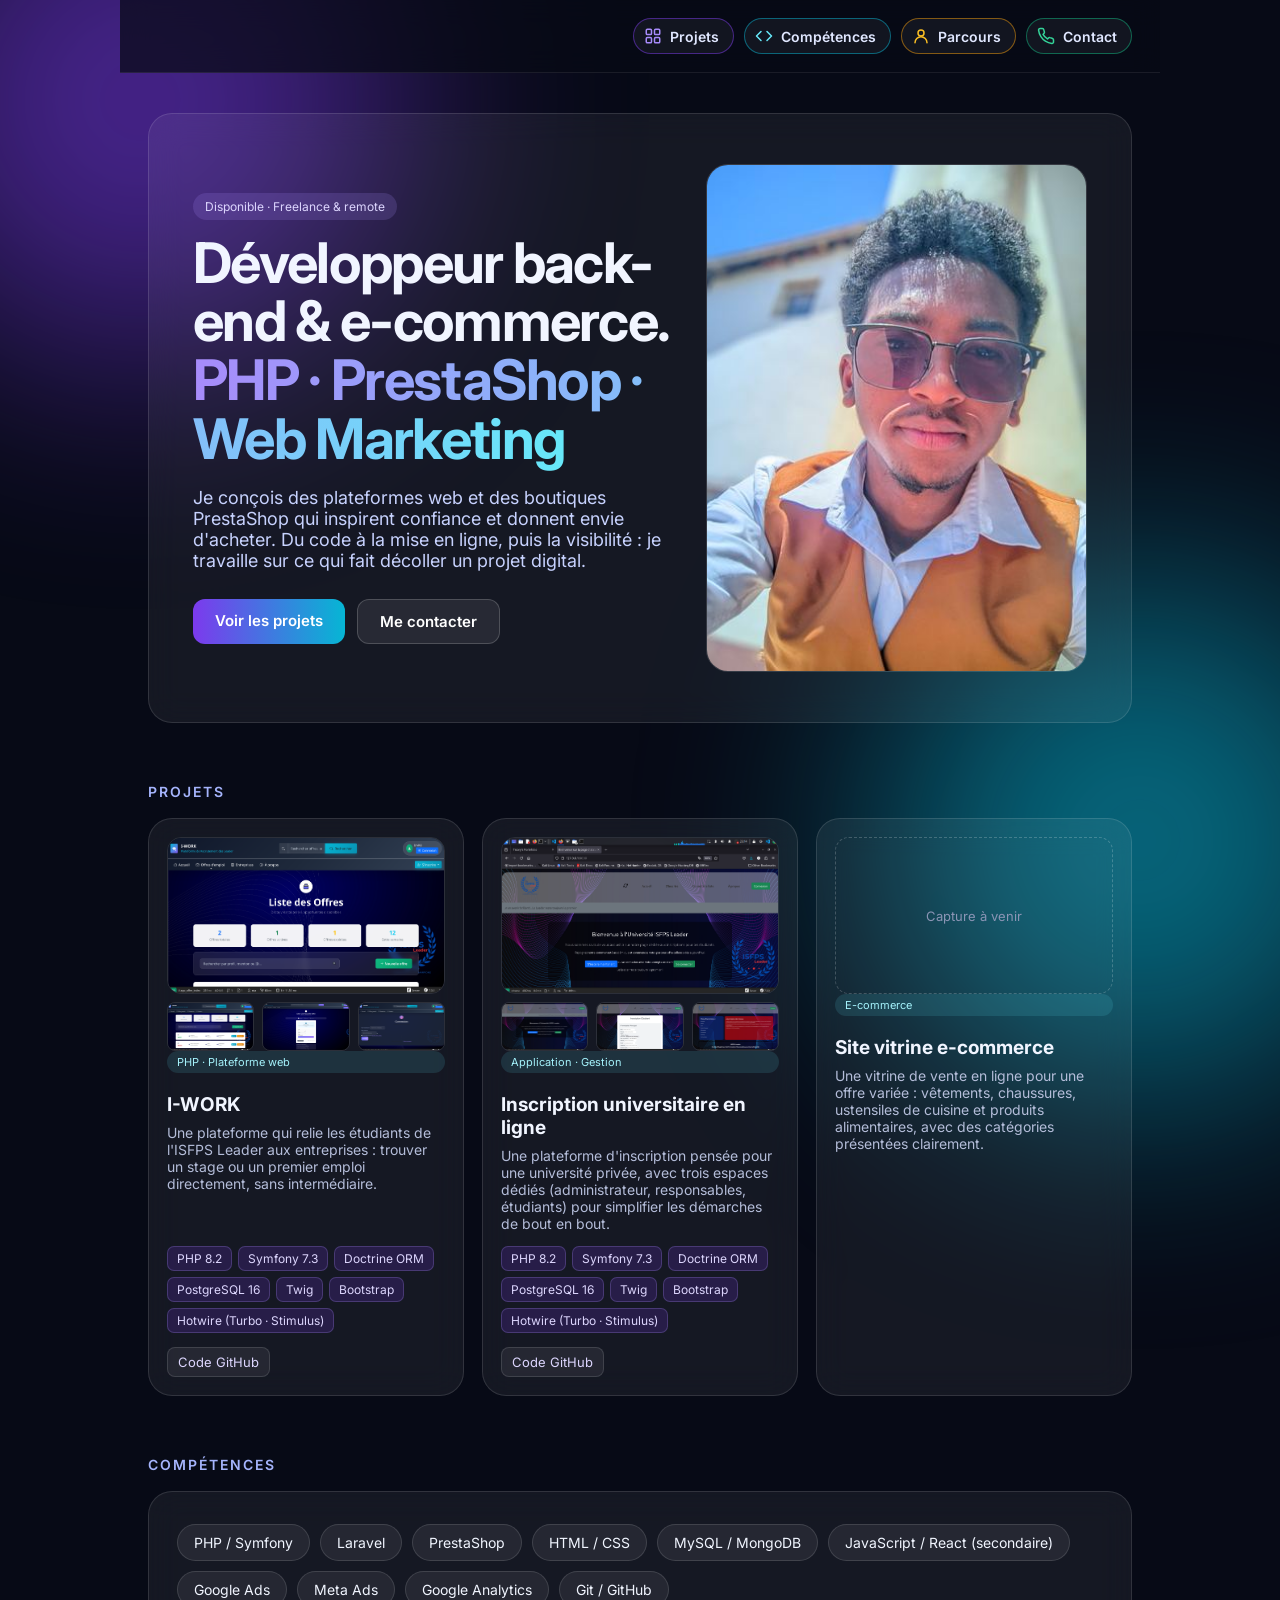
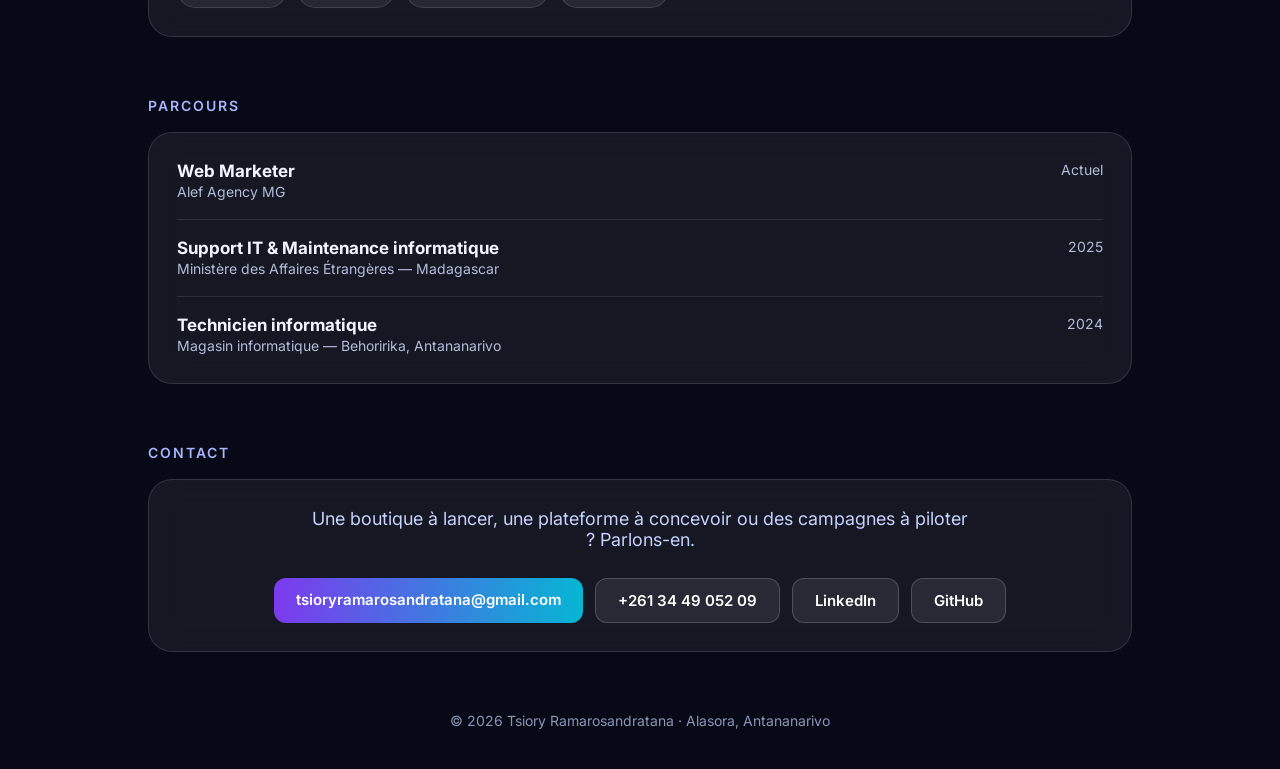
==== index.html @ 0f3e086c "Garder la navigation sur une seule ligne sur mobile Co-Authored-By: Claude Haiku 5.5 <noreply@anthro" ====
<!doctype html>
<html lang="fr">
<head>
<meta charset="utf-8">
<meta name="viewport" content="width=device-width,initial-scale=1">
<title>Tsiory Pernel Ramarosandratana — Portfolio</title>
<link rel="icon" href="data:image/svg+xml,%3Csvg xmlns='http://www.w3.org/2000/svg' viewBox='0 0 32 32'%3E%3Crect width='32' height='32' rx='7' fill='%237C3AED'/%3E%3Ctext x='16' y='22' font-family='Arial,sans-serif' font-size='18' font-weight='700' fill='white' text-anchor='middle'%3ET%3C/text%3E%3C/svg%3E">
<link href="https://fonts.googleapis.com/css2?family=Inter:wght@400;500;600;700&display=swap" rel="stylesheet">
<style>
*{box-sizing:border-box}
body{margin:0;min-height:100vh;color:#F1F5FF;font-family:Inter,Arial,sans-serif;background:#070A16;position:relative;overflow-x:hidden}
body:before,body:after{content:"";position:fixed;width:520px;height:520px;border-radius:50%;filter:blur(120px);opacity:.55;z-index:0}
body:before{background:#7C3AED;top:-160px;left:-120px}
body:after{background:#06B6D4;bottom:-200px;right:-120px}
a{color:inherit}
.wrap{position:relative;z-index:1;max-width:1040px;margin:0 auto;padding:40px 28px}
.bar{position:sticky;top:0;z-index:50;display:flex;justify-content:flex-end;align-items:center;margin:-40px -28px 40px;padding:18px 28px;background:rgba(7,10,22,.72);backdrop-filter:blur(14px);-webkit-backdrop-filter:blur(14px);border-bottom:1px solid rgba(255,255,255,.08);flex-wrap:wrap;gap:12px}
.bar nav{display:flex;gap:10px;flex-wrap:wrap}
.bar nav a{display:inline-flex;align-items:center;gap:8px;text-decoration:none;font-size:14px;font-weight:600;color:#E0E7FF;padding:8px 14px 8px 10px;border-radius:999px;border:1px solid rgba(255,255,255,.12);background:rgba(255,255,255,.05);transition:transform .15s,background .15s,border-color .15s}
.bar nav a svg{width:18px;height:18px;flex-shrink:0}
.bar nav a:hover{transform:translateY(-2px);color:#fff}
.bar nav a.c-proj{border-color:rgba(124,58,237,.5)}.bar nav a.c-proj:hover{background:rgba(124,58,237,.25)}
.bar nav a.c-comp{border-color:rgba(6,182,212,.5)}.bar nav a.c-comp:hover{background:rgba(6,182,212,.22)}
.bar nav a.c-par{border-color:rgba(245,158,11,.5)}.bar nav a.c-par:hover{background:rgba(245,158,11,.2)}
.bar nav a.c-con{border-color:rgba(16,185,129,.5)}.bar nav a.c-con:hover{background:rgba(16,185,129,.22)}
.bar nav a.c-proj svg{color:#A78BFA}.bar nav a.c-comp svg{color:#67E8F9}.bar nav a.c-par svg{color:#FBBF24}.bar nav a.c-con svg{color:#34D399}
.glass{background:rgba(255,255,255,.06);border:1px solid rgba(255,255,255,.12);backdrop-filter:blur(16px);-webkit-backdrop-filter:blur(16px);border-radius:24px;padding:28px}
.hero{padding:50px 44px;display:grid;grid-template-columns:1.25fr 1fr;gap:36px;align-items:center}
.hero-photo{width:100%;aspect-ratio:3/4;object-fit:cover;object-position:50% 30%;border-radius:22px;border:1px solid rgba(255,255,255,.14);display:block}
.chip{display:inline-block;font-size:12px;padding:6px 12px;border-radius:999px;background:rgba(167,139,250,.18);color:#DDD6FE}
h1{font-size:56px;line-height:1.05;letter-spacing:-.03em;margin:14px 0 18px;font-weight:700}
h1 span{background:linear-gradient(90deg,#A78BFA,#67E8F9);-webkit-background-clip:text;background-clip:text;color:transparent}
.lead{color:#C7D2FE;font-size:18px;max-width:660px}
.btns{margin-top:28px;display:flex;gap:12px;flex-wrap:wrap}
.b{padding:12px 22px;border-radius:12px;font-weight:600;font-size:15px;text-decoration:none;color:#fff}
.b1{background:linear-gradient(90deg,#7C3AED,#06B6D4)}
.b2{background:rgba(255,255,255,.08);border:1px solid rgba(255,255,255,.18)}
h2{font-size:14px;letter-spacing:.14em;text-transform:uppercase;color:#A5B4FC;margin:60px 0 18px;font-weight:600}
.sec{display:grid;grid-template-columns:repeat(3,1fr);gap:18px}
.proj{padding:18px;display:flex;flex-direction:column}
.proj .shot{width:100%;aspect-ratio:16/9;object-fit:cover;object-position:top;border-radius:14px;border:1px solid rgba(255,255,255,.1);display:block}
.proj .none{width:100%;aspect-ratio:16/9;border-radius:14px;border:1px dashed rgba(255,255,255,.2);display:flex;align-items:center;justify-content:center;color:#8B95B5;font-size:13px}
.thumbs{display:grid;grid-template-columns:repeat(3,1fr);gap:8px;margin-top:8px}
.thumbs img{width:100%;aspect-ratio:16/9;object-fit:cover;object-position:top;border-radius:8px;border:1px solid rgba(255,255,255,.1);display:block}
.proj h3{margin:14px 0 8px;font-size:19px}
.proj p{margin:0 0 14px;color:#B4BDD9;font-size:14px;flex:1}
.stack-tags{display:flex;flex-wrap:wrap;gap:6px;margin:0 0 14px}.stack-tags span{font-size:12px;padding:4px 9px;border-radius:7px;background:rgba(124,58,237,.18);color:#DDD6FE;border:1px solid rgba(167,139,250,.25)}
.links{display:flex;gap:10px;flex-wrap:wrap;font-size:13px}
.links a{color:#DDD6FE;text-decoration:none;padding:6px 10px;border-radius:8px;background:rgba(255,255,255,.07);border:1px solid rgba(255,255,255,.12)}
.chip-s{display:inline-block;font-size:11px;padding:4px 10px;border-radius:999px;background:rgba(103,232,249,.12);color:#A5F3FC;margin-bottom:6px}
.skills{display:flex;flex-wrap:wrap;gap:10px;margin-top:4px}
.skills span{padding:9px 16px;border-radius:999px;background:rgba(255,255,255,.07);border:1px solid rgba(255,255,255,.12);font-size:14px}
.exp{display:flex;justify-content:space-between;gap:16px;padding:18px 0;border-bottom:1px solid rgba(255,255,255,.1)}
.exp:last-child{border-bottom:0}
.exp b{font-size:17px}
.exp small{color:#B4BDD9;font-size:14px}
.exp .when{color:#B4BDD9;font-size:14px;white-space:nowrap}
img.zoomable{cursor:zoom-in;transition:transform .2s,border-color .2s}
img.zoomable:hover{border-color:rgba(167,139,250,.6)!important}
#lb{position:fixed;inset:0;background:rgba(3,5,12,.92);-webkit-backdrop-filter:blur(6px);backdrop-filter:blur(6px);display:none;align-items:center;justify-content:center;z-index:100;padding:30px}
#lb.open{display:flex}
#lb img{max-width:92vw;max-height:86vh;border-radius:14px;box-shadow:0 20px 80px rgba(0,0,0,.6);object-fit:contain}
#lb button{position:absolute;background:rgba(255,255,255,.1);border:1px solid rgba(255,255,255,.2);color:#fff;width:46px;height:46px;border-radius:50%;font-size:22px;line-height:1;cursor:pointer}
#lb button:hover{background:rgba(255,255,255,.2)}
#lb .x{top:20px;right:20px}
#lb .p{left:20px;top:50%;transform:translateY(-50%)}
#lb .n{right:20px;top:50%;transform:translateY(-50%)}
#lb .cap{position:absolute;bottom:22px;left:0;right:0;text-align:center;color:#C7D2FE;font-size:14px}
footer{margin-top:60px;text-align:center;color:#8B95B5;font-size:14px}
footer a{color:#C7D2FE}
@media(max-width:600px){
  .bar{flex-wrap:nowrap;padding:12px 14px;margin:-40px -28px 24px}
  .bar nav{flex-wrap:nowrap;gap:5px;width:100%;justify-content:space-between}
  .bar nav a{font-size:11px;padding:6px 7px;gap:3px;min-width:0;white-space:nowrap}
  .bar nav a svg{width:13px;height:13px}
}
@media(max-width:860px){.sec{grid-template-columns:1fr}h1{font-size:40px}.hero{padding:30px;grid-template-columns:1fr}.hero-photo{max-width:340px;margin:0 auto;order:-1}}
</style>
</head>
<body>
<div class="wrap">

<div class="bar">
  <nav><a class="c-proj" href="#projets"><svg viewBox="0 0 24 24" fill="none" stroke="currentColor" stroke-width="2" stroke-linecap="round" stroke-linejoin="round" aria-hidden="true"><rect x="3" y="3" width="7" height="7" rx="1.5"/><rect x="14" y="3" width="7" height="7" rx="1.5"/><rect x="3" y="14" width="7" height="7" rx="1.5"/><rect x="14" y="14" width="7" height="7" rx="1.5"/></svg>Projets</a><a class="c-comp" href="#competences"><svg viewBox="0 0 24 24" fill="none" stroke="currentColor" stroke-width="2" stroke-linecap="round" stroke-linejoin="round" aria-hidden="true"><polyline points="16 18 22 12 16 6"/><polyline points="8 6 2 12 8 18"/></svg>Compétences</a><a class="c-par" href="#parcours"><svg viewBox="0 0 24 24" fill="none" stroke="currentColor" stroke-width="2" stroke-linecap="round" stroke-linejoin="round" aria-hidden="true"><circle cx="12" cy="8" r="4"/><path d="M4 21c0-4.4 3.6-8 8-8s8 3.6 8 8"/></svg>Parcours</a><a class="c-con" href="#contact"><svg viewBox="0 0 24 24" fill="none" stroke="currentColor" stroke-width="2" stroke-linecap="round" stroke-linejoin="round" aria-hidden="true"><path d="M22 16.9v3a2 2 0 0 1-2.2 2 19.8 19.8 0 0 1-8.6-3.1 19.5 19.5 0 0 1-6-6A19.8 19.8 0 0 1 2.1 4.2 2 2 0 0 1 4.1 2h3a2 2 0 0 1 2 1.7c.1.9.4 1.8.7 2.7a2 2 0 0 1-.5 2.1L8 9.9a16 16 0 0 0 6 6l1.3-1.3a2 2 0 0 1 2.1-.4c.9.3 1.8.6 2.7.7a2 2 0 0 1 1.7 2z"/></svg>Contact</a></nav>
</div>

<section class="glass hero" id="accueil">
  <div>
  <span class="chip">Disponible · Freelance &amp; remote</span>
  <h1>Développeur back-end &amp; e-commerce.<br><span>PHP · PrestaShop · Web Marketing</span></h1>
  <p class="lead">Je conçois des plateformes web et des boutiques PrestaShop qui inspirent confiance et donnent envie d'acheter. Du code à la mise en ligne, puis la visibilité : je travaille sur ce qui fait décoller un projet digital.</p>
  <div class="btns">
    <a class="b b1" href="#projets">Voir les projets</a>
    <a class="b b2" href="#contact">Me contacter</a>
  </div>
  </div>
  <img class="hero-photo" src="Public/profil.jpg" alt="Tsiory Ramarosandratana" loading="eager">
</section>

<h2 id="projets">Projets</h2>
<div class="sec">

  <article class="glass proj">
    <img class="shot" src="Public/projet/Screenshot_2025-09-23_22_21_04.png" alt="I-WORK — liste des offres d'emploi" loading="lazy">
    <div class="thumbs">
      <img src="Public/projet/Screenshot_2025-09-23_22_21_33.png" alt="I-WORK — capture 2" loading="lazy">
      <img src="Public/projet/Screenshot_2025-09-23_22_28_19.png" alt="I-WORK — capture 3" loading="lazy">
      <img src="Public/projet/Screenshot_2025-09-23_22_28_46.png" alt="I-WORK — capture 4" loading="lazy">
    </div>
    <span class="chip-s">PHP · Plateforme web</span>
    <h3>I-WORK</h3>
    <p>Une plateforme qui relie les étudiants de l'ISFPS Leader aux entreprises : trouver un stage ou un premier emploi directement, sans intermédiaire.</p>
    <div class="stack-tags"><span>PHP 8.2</span><span>Symfony 7.3</span><span>Doctrine ORM</span><span>PostgreSQL 16</span><span>Twig</span><span>Bootstrap</span><span>Hotwire (Turbo · Stimulus)</span></div>
    <div class="links"><a href="https://github.com/TsioryP/I-work" target="_blank" rel="noopener">Code GitHub</a></div>
  </article>

  <article class="glass proj">
    <img class="shot" src="Public/projet%202/Screenshot_2026-01-21_23_14_08.png" alt="Inscription universitaire — tableau de bord" loading="lazy">
    <div class="thumbs">
      <img src="Public/projet%202/Screenshot_2026-01-21_23_14_25.png" alt="Inscription universitaire — capture 2" loading="lazy">
      <img src="Public/projet%202/Screenshot_2026-01-21_23_14_40.png" alt="Inscription universitaire — capture 3" loading="lazy">
      <img src="Public/projet%202/Screenshot_2026-01-21_23_15_10.png" alt="Inscription universitaire — capture 4" loading="lazy">
    </div>
    <span class="chip-s">Application · Gestion</span>
    <h3>Inscription universitaire en ligne</h3>
    <p>Une plateforme d'inscription pensée pour une université privée, avec trois espaces dédiés (administrateur, responsables, étudiants) pour simplifier les démarches de bout en bout.</p>
    <div class="stack-tags"><span>PHP 8.2</span><span>Symfony 7.3</span><span>Doctrine ORM</span><span>PostgreSQL 16</span><span>Twig</span><span>Bootstrap</span><span>Hotwire (Turbo · Stimulus)</span></div>
    <div class="links"><a href="https://github.com/TsioryP/isfps_signup" target="_blank" rel="noopener">Code GitHub</a></div>
  </article>

  <article class="glass proj">
    <div class="none">Capture à venir</div>
    <span class="chip-s">E-commerce</span>
    <h3>Site vitrine e-commerce</h3>
    <p>Une vitrine de vente en ligne pour une offre variée : vêtements, chaussures, ustensiles de cuisine et produits alimentaires, avec des catégories présentées clairement.</p>
  </article>

</div>

<h2 id="competences">Compétences</h2>
<section class="glass" style="padding:28px">
  <div class="skills">
    <span>PHP / Symfony</span><span>Laravel</span><span>PrestaShop</span><span>HTML / CSS</span>
    <span>MySQL / MongoDB</span><span>JavaScript / React (secondaire)</span>
    <span>Google Ads</span><span>Meta Ads</span><span>Google Analytics</span><span>Git / GitHub</span>
  </div>
</section>

<h2 id="parcours">Parcours</h2>
<section class="glass" style="padding:10px 28px">
  <div class="exp"><div><b>Web Marketer</b><br><small>Alef Agency MG</small></div><span class="when">Actuel</span></div>
  <div class="exp"><div><b>Support IT &amp; Maintenance informatique</b><br><small>Ministère des Affaires Étrangères — Madagascar</small></div><span class="when">2025</span></div>
  <div class="exp"><div><b>Technicien informatique</b><br><small>Magasin informatique — Behoririka, Antananarivo</small></div><span class="when">2024</span></div>
</section>

<h2 id="contact">Contact</h2>
<section class="glass" style="padding:28px;text-align:center">
  <p class="lead" style="margin:0 auto 20px">Une boutique à lancer, une plateforme à concevoir ou des campagnes à piloter ? Parlons-en.</p>
  <div class="btns" style="justify-content:center">
    <a class="b b1" href="mailto:tsioryramarosandratana@gmail.com">tsioryramarosandratana@gmail.com</a>
    <a class="b b2" href="tel:+261344905209">+261 34 49 052 09</a>
    <a class="b b2" href="https://www.linkedin.com/in/tsioryp-ramarosandratana" target="_blank" rel="noopener">LinkedIn</a>
    <a class="b b2" href="https://github.com/TsioryP" target="_blank" rel="noopener">GitHub</a>
  </div>
</section>

<div id="lb" role="dialog" aria-modal="true" aria-label="Aperçu de l'image">
  <button class="x" aria-label="Fermer">×</button>
  <button class="p" aria-label="Image précédente">‹</button>
  <img alt="">
  <button class="n" aria-label="Image suivante">›</button>
  <div class="cap"></div>
</div>

<footer>© <span id="year"></span> Tsiory Ramarosandratana · Alasora, Antananarivo</footer>
<script>
(function(){
  var lb=document.getElementById('lb'), lbImg=lb.querySelector('img'), cap=lb.querySelector('.cap');
  var prev=lb.querySelector('.p'), next=lb.querySelector('.n');
  var group=[], idx=0;
  function show(i){
    idx=(i+group.length)%group.length;
    lbImg.src=group[idx].src;
    lbImg.alt=group[idx].alt||'';
    cap.textContent=group.length>1?(idx+1)+' / '+group.length:'';
    prev.style.display=next.style.display=group.length>1?'':'none';
    lb.classList.add('open');
  }
  function close(){ lb.classList.remove('open'); lbImg.removeAttribute('src'); }
  document.querySelectorAll('.proj img, .hero-photo').forEach(function(img){
    img.classList.add('zoomable');
    img.addEventListener('click',function(){
      var card=img.closest('.proj');
      group=card?Array.prototype.slice.call(card.querySelectorAll('img')):[img];
      show(group.indexOf(img));
    });
  });
  prev.addEventListener('click',function(e){e.stopPropagation();show(idx-1);});
  next.addEventListener('click',function(e){e.stopPropagation();show(idx+1);});
  lb.querySelector('.x').addEventListener('click',close);
  lb.addEventListener('click',function(e){ if(e.target===lb) close(); });
  document.addEventListener('keydown',function(e){
    if(!lb.classList.contains('open')) return;
    if(e.key==='Escape') close();
    if(e.key==='ArrowLeft') show(idx-1);
    if(e.key==='ArrowRight') show(idx+1);
  });
})();
</script>
<script>document.getElementById("year").textContent = new Date().getFullYear();</script>
</div>
</body>
</html>
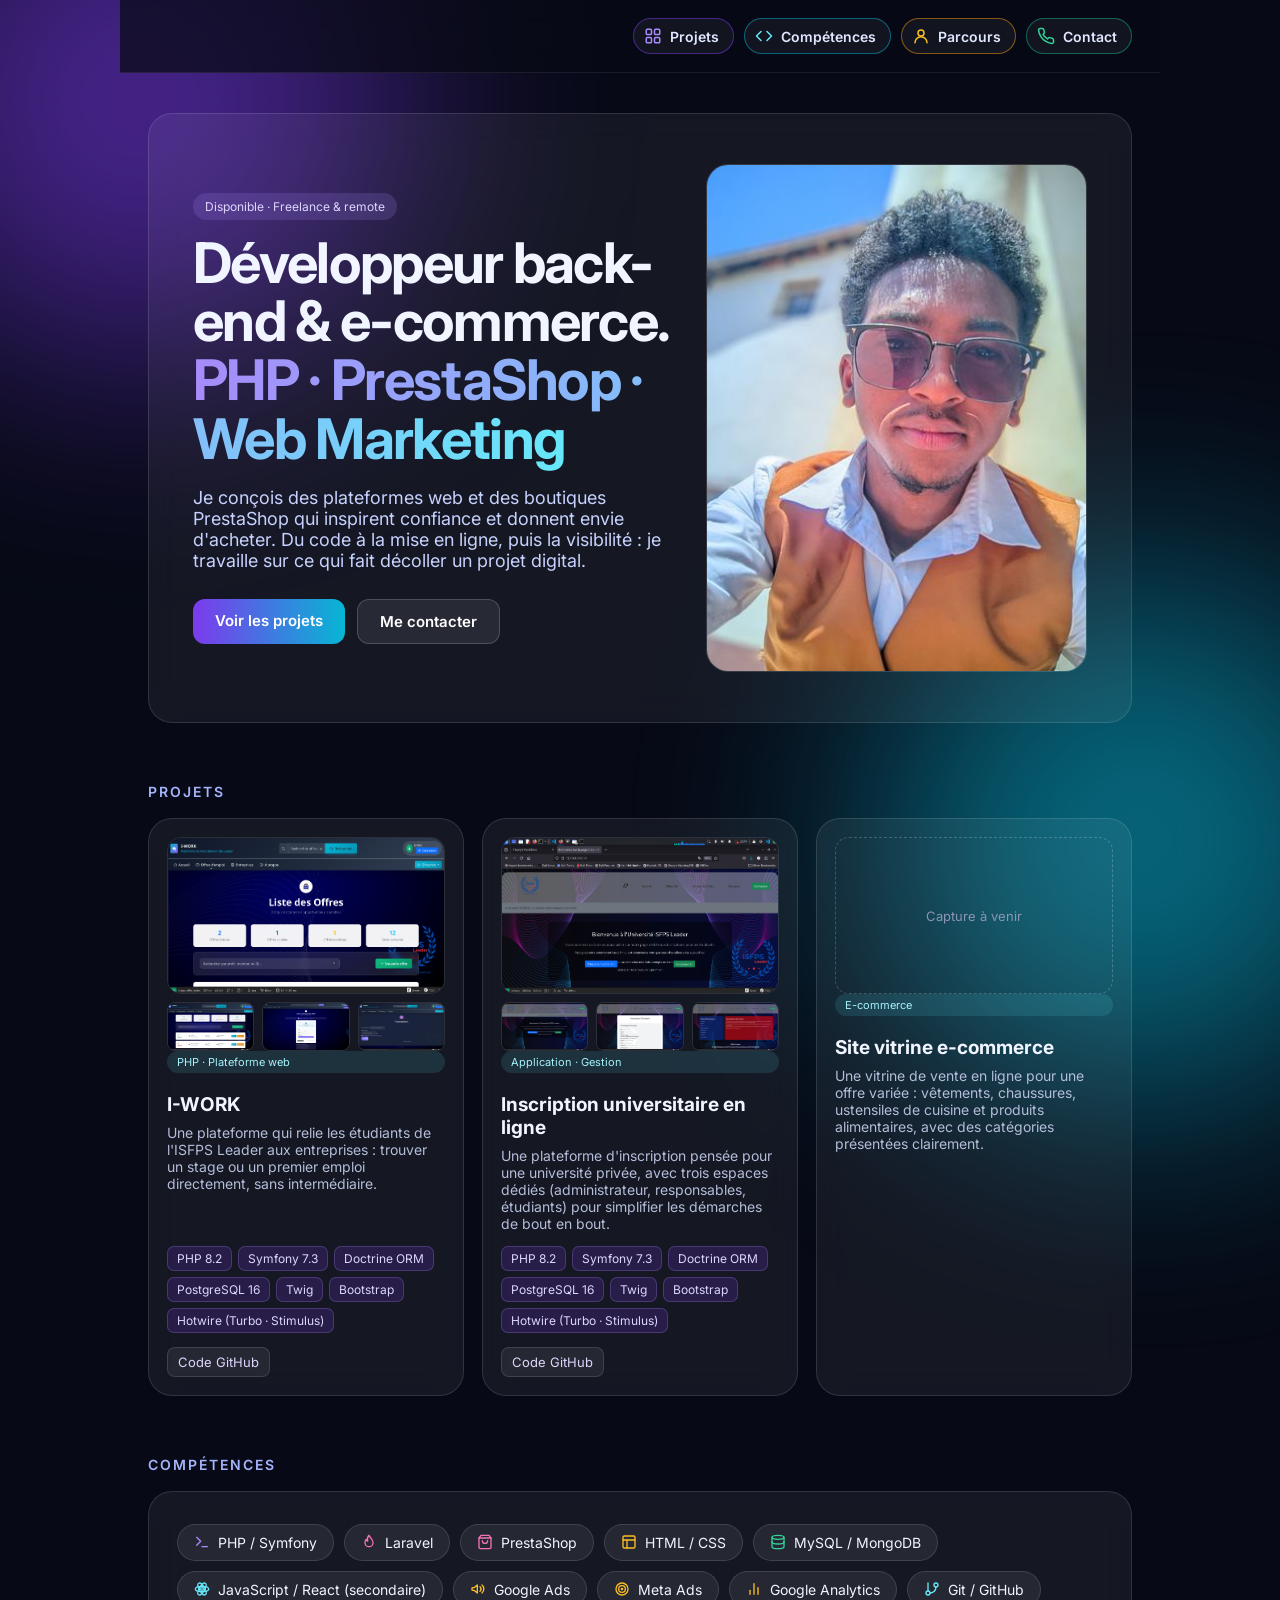
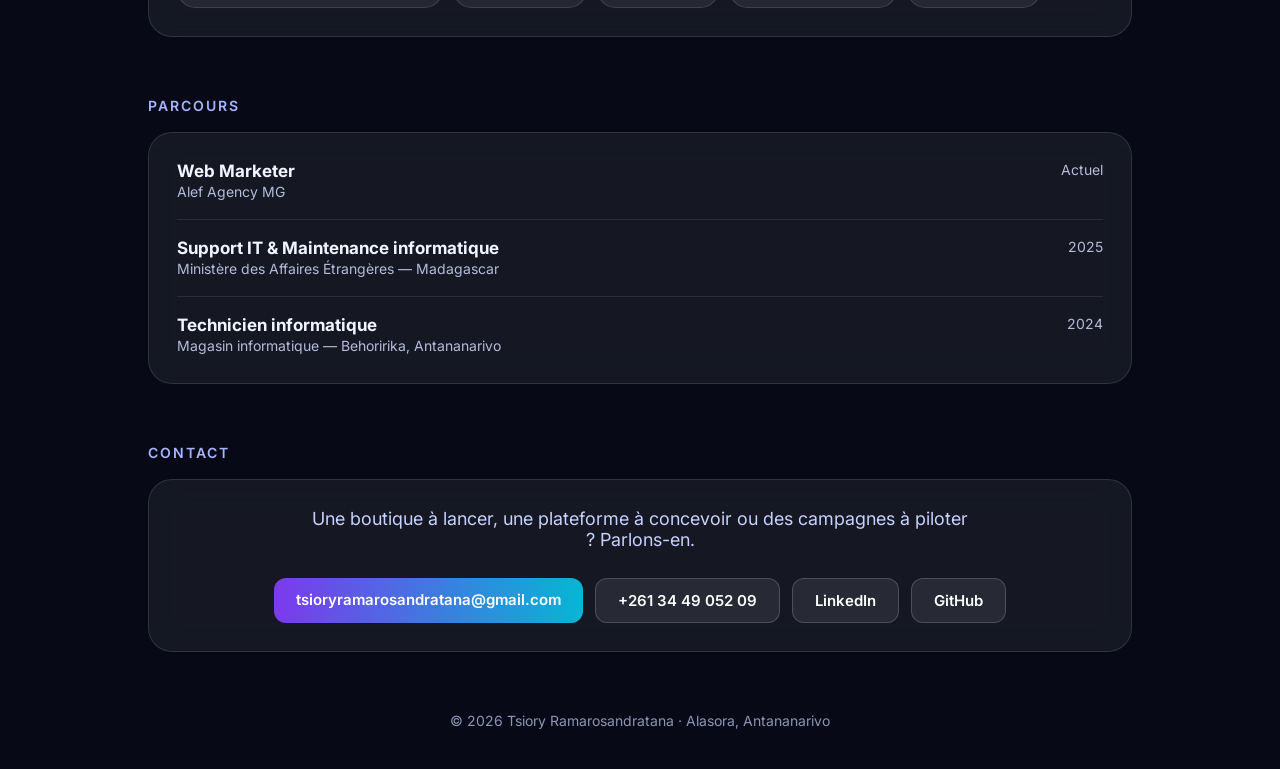
==== commit 78baa9a7: "Ajouter des icônes aux compétences Co-Authored-By: Claude Haiku 5.5 <noreply@anthropic.com> Claude-S" ====
--- a/index.html
+++ b/index.html
@@ -50,6 +50,8 @@
 .chip-s{display:inline-block;font-size:11px;padding:4px 10px;border-radius:999px;background:rgba(103,232,249,.12);color:#A5F3FC;margin-bottom:6px}
 .skills{display:flex;flex-wrap:wrap;gap:10px;margin-top:4px}
 .skills span{padding:9px 16px;border-radius:999px;background:rgba(255,255,255,.07);border:1px solid rgba(255,255,255,.12);font-size:14px}
+.skills span.sk{display:inline-flex;align-items:center;gap:8px}
+.skills span.sk svg{width:16px;height:16px;flex-shrink:0}
 .exp{display:flex;justify-content:space-between;gap:16px;padding:18px 0;border-bottom:1px solid rgba(255,255,255,.1)}
 .exp:last-child{border-bottom:0}
 .exp b{font-size:17px}
@@ -140,9 +142,9 @@
 <h2 id="competences">Compétences</h2>
 <section class="glass" style="padding:28px">
   <div class="skills">
-    <span>PHP / Symfony</span><span>Laravel</span><span>PrestaShop</span><span>HTML / CSS</span>
-    <span>MySQL / MongoDB</span><span>JavaScript / React (secondaire)</span>
-    <span>Google Ads</span><span>Meta Ads</span><span>Google Analytics</span><span>Git / GitHub</span>
+    <span class="sk"><svg viewBox="0 0 24 24" fill="none" stroke="#A78BFA" stroke-width="2" stroke-linecap="round" stroke-linejoin="round" aria-hidden="true"><polyline points="4 17 10 11 4 5"/><line x1="12" y1="19" x2="20" y2="19"/></svg>PHP / Symfony</span><span class="sk"><svg viewBox="0 0 24 24" fill="none" stroke="#F472B6" stroke-width="2" stroke-linecap="round" stroke-linejoin="round" aria-hidden="true"><path d="M12 2c2 4 6 6 6 11a6 6 0 0 1-12 0c0-2 1-4 2-5 0 2 1 3 2 3-1-4 0-7 2-9z"/></svg>Laravel</span><span class="sk"><svg viewBox="0 0 24 24" fill="none" stroke="#F472B6" stroke-width="2" stroke-linecap="round" stroke-linejoin="round" aria-hidden="true"><path d="M6 2 3 6v14a2 2 0 0 0 2 2h14a2 2 0 0 0 2-2V6l-3-4z"/><line x1="3" y1="6" x2="21" y2="6"/><path d="M16 10a4 4 0 0 1-8 0"/></svg>PrestaShop</span><span class="sk"><svg viewBox="0 0 24 24" fill="none" stroke="#FBBF24" stroke-width="2" stroke-linecap="round" stroke-linejoin="round" aria-hidden="true"><rect x="3" y="3" width="18" height="18" rx="2"/><line x1="3" y1="9" x2="21" y2="9"/><line x1="9" y1="21" x2="9" y2="9"/></svg>HTML / CSS</span>
+    <span class="sk"><svg viewBox="0 0 24 24" fill="none" stroke="#34D399" stroke-width="2" stroke-linecap="round" stroke-linejoin="round" aria-hidden="true"><ellipse cx="12" cy="5" rx="9" ry="3"/><path d="M3 5v14c0 1.7 4 3 9 3s9-1.3 9-3V5"/><path d="M3 12c0 1.7 4 3 9 3s9-1.3 9-3"/></svg>MySQL / MongoDB</span><span class="sk"><svg viewBox="0 0 24 24" fill="none" stroke="#67E8F9" stroke-width="2" stroke-linecap="round" stroke-linejoin="round" aria-hidden="true"><circle cx="12" cy="12" r="2"/><ellipse cx="12" cy="12" rx="10" ry="4"/><ellipse cx="12" cy="12" rx="10" ry="4" transform="rotate(60 12 12)"/><ellipse cx="12" cy="12" rx="10" ry="4" transform="rotate(120 12 12)"/></svg>JavaScript / React (secondaire)</span>
+    <span class="sk"><svg viewBox="0 0 24 24" fill="none" stroke="#FBBF24" stroke-width="2" stroke-linecap="round" stroke-linejoin="round" aria-hidden="true"><path d="M3 11v2a1 1 0 0 0 1 1h2l5 4V6L6 10H4a1 1 0 0 0-1 1z"/><path d="M15 8.5a5 5 0 0 1 0 7"/><path d="M18 6a8 8 0 0 1 0 12"/></svg>Google Ads</span><span class="sk"><svg viewBox="0 0 24 24" fill="none" stroke="#FBBF24" stroke-width="2" stroke-linecap="round" stroke-linejoin="round" aria-hidden="true"><circle cx="12" cy="12" r="9"/><circle cx="12" cy="12" r="5"/><circle cx="12" cy="12" r="1"/></svg>Meta Ads</span><span class="sk"><svg viewBox="0 0 24 24" fill="none" stroke="#FBBF24" stroke-width="2" stroke-linecap="round" stroke-linejoin="round" aria-hidden="true"><line x1="18" y1="20" x2="18" y2="10"/><line x1="12" y1="20" x2="12" y2="4"/><line x1="6" y1="20" x2="6" y2="14"/></svg>Google Analytics</span><span class="sk"><svg viewBox="0 0 24 24" fill="none" stroke="#67E8F9" stroke-width="2" stroke-linecap="round" stroke-linejoin="round" aria-hidden="true"><line x1="6" y1="3" x2="6" y2="15"/><circle cx="18" cy="6" r="3"/><circle cx="6" cy="18" r="3"/><path d="M18 9a9 9 0 0 1-9 9"/></svg>Git / GitHub</span>
   </div>
 </section>
 
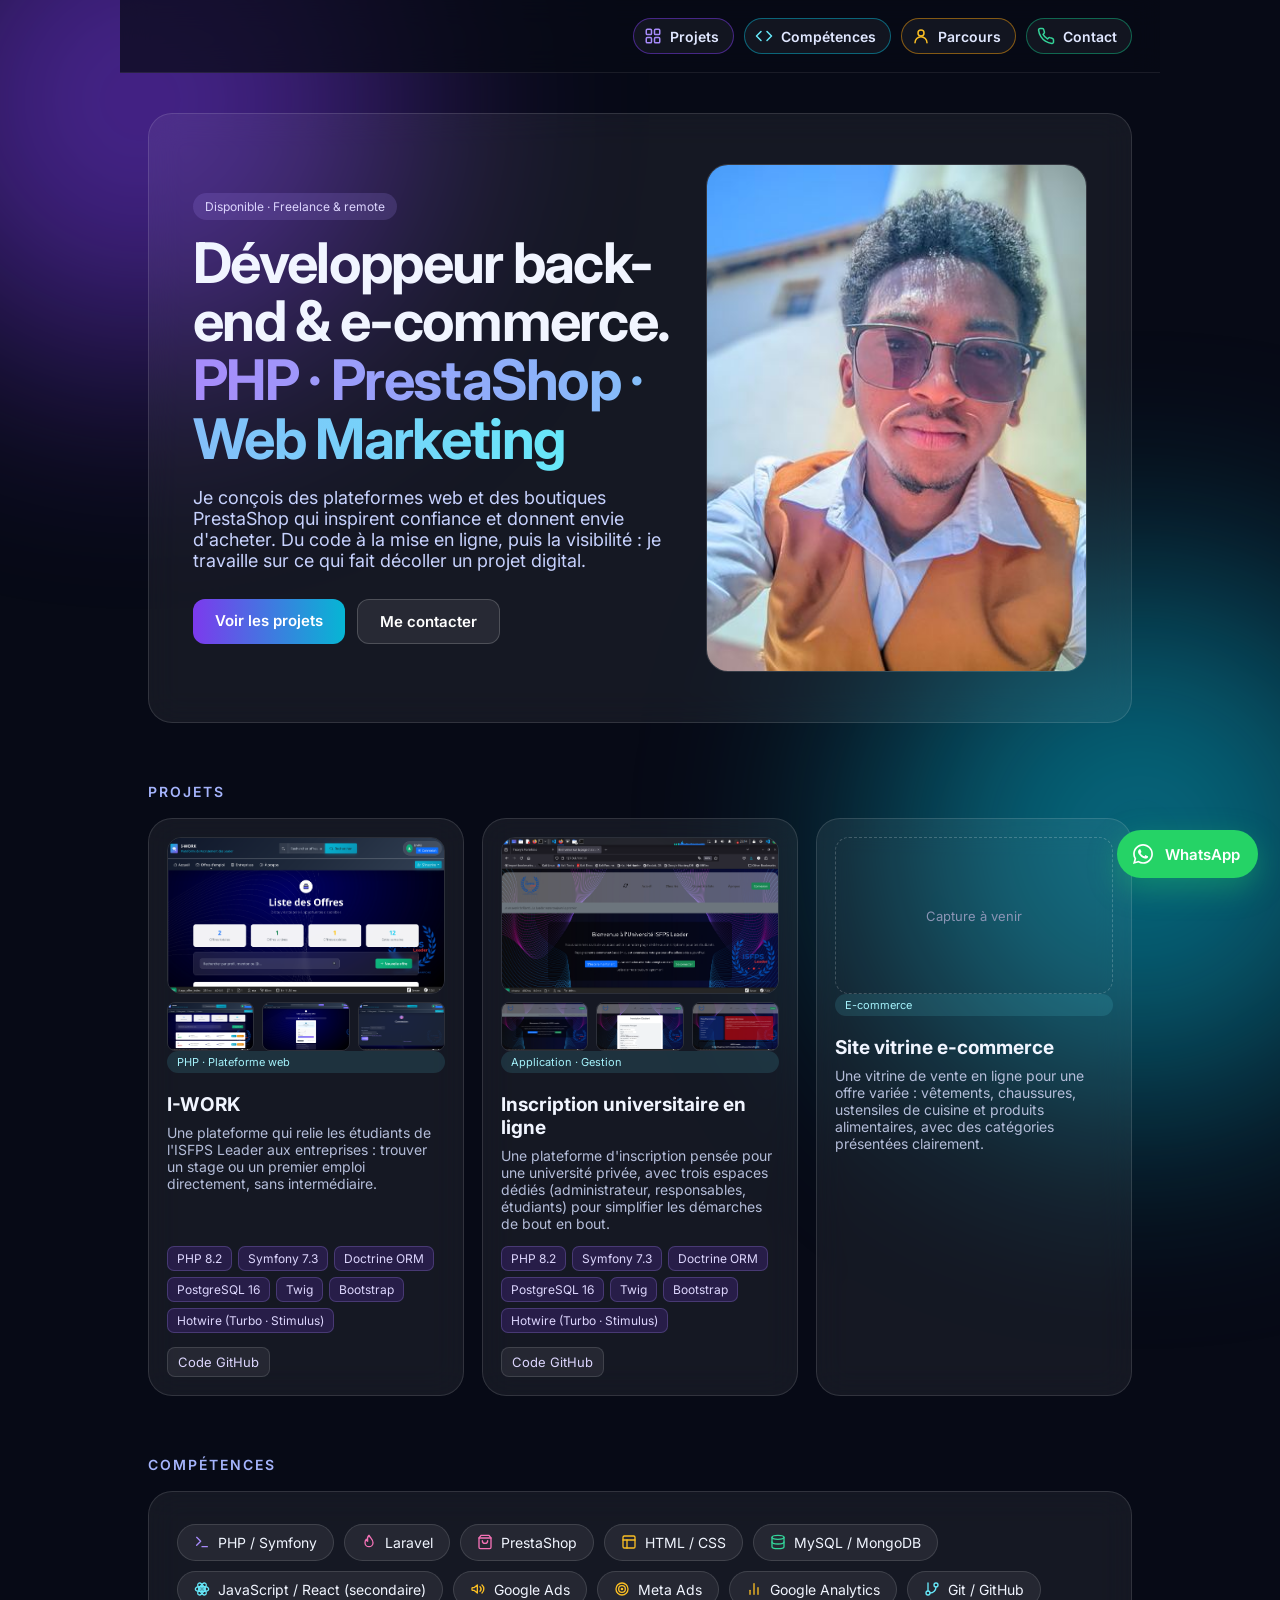
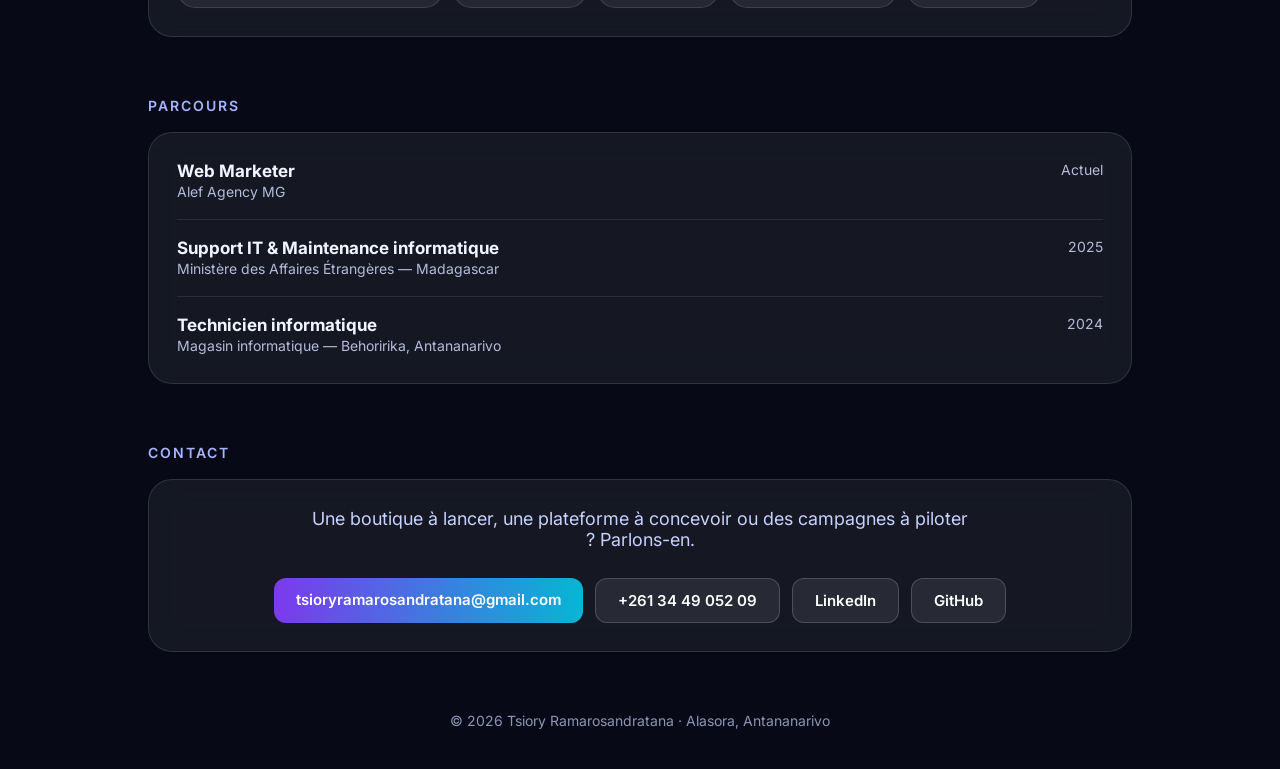
==== commit 00239776: "Ajouter un bouton WhatsApp fixe en bas à droite Co-Authored-By: Claude Haiku 5.5 <noreply@anthropic." ====
--- a/index.html
+++ b/index.html
@@ -68,6 +68,10 @@
 #lb .p{left:20px;top:50%;transform:translateY(-50%)}
 #lb .n{right:20px;top:50%;transform:translateY(-50%)}
 #lb .cap{position:absolute;bottom:22px;left:0;right:0;text-align:center;color:#C7D2FE;font-size:14px}
+.wa-float{position:fixed;right:22px;bottom:22px;z-index:90;display:inline-flex;align-items:center;gap:10px;padding:12px 18px 12px 14px;border-radius:999px;background:#25D366;color:#fff;text-decoration:none;font-weight:600;font-size:15px;box-shadow:0 10px 30px rgba(37,211,102,.35);transition:transform .2s,box-shadow .2s}
+.wa-float:hover{transform:translateY(-3px);box-shadow:0 14px 36px rgba(37,211,102,.45)}
+.wa-float svg{width:24px;height:24px;flex-shrink:0}
+@media(max-width:600px){.wa-float span{display:none}.wa-float{padding:14px;border-radius:50%}}
 footer{margin-top:60px;text-align:center;color:#8B95B5;font-size:14px}
 footer a{color:#C7D2FE}
 @media(max-width:600px){
@@ -165,6 +169,11 @@
     <a class="b b2" href="https://github.com/TsioryP" target="_blank" rel="noopener">GitHub</a>
   </div>
 </section>
+
+<a class="wa-float" href="https://wa.me/261344905209?text=Bonjour%20Tsiory%2C%20je%20visite%20ton%20portfolio" target="_blank" rel="noopener" aria-label="Me contacter sur WhatsApp">
+  <svg viewBox="0 0 24 24" fill="currentColor" aria-hidden="true"><path d="M12.04 2C6.58 2 2.13 6.45 2.13 11.91c0 1.75.46 3.45 1.32 4.95L2 22l5.25-1.38a9.9 9.9 0 0 0 4.79 1.22h.01c5.46 0 9.91-4.45 9.91-9.91C21.96 6.45 17.5 2 12.04 2zm0 18.15h-.01a8.2 8.2 0 0 1-4.19-1.15l-.3-.18-3.12.82.83-3.04-.2-.31a8.2 8.2 0 0 1-1.26-4.38c0-4.54 3.7-8.24 8.25-8.24 2.2 0 4.27.86 5.82 2.42a8.19 8.19 0 0 1 2.41 5.83c0 4.54-3.7 8.25-8.27 8.25zm4.52-6.17c-.25-.12-1.47-.72-1.69-.81-.23-.08-.39-.12-.55.12-.17.25-.64.81-.78.97-.14.17-.29.19-.53.06-.25-.12-1.05-.39-2-1.23-.74-.66-1.24-1.47-1.38-1.72-.14-.25-.02-.38.11-.5.11-.11.25-.29.37-.43.12-.14.17-.25.25-.41.08-.17.04-.31-.02-.43-.06-.12-.55-1.33-.76-1.82-.2-.48-.4-.42-.55-.42h-.47c-.16 0-.43.06-.66.31-.23.25-.86.84-.86 2.05s.88 2.38 1 2.54c.12.17 1.73 2.64 4.19 3.7.59.25 1.05.4 1.4.52.59.19 1.12.16 1.55.1.47-.07 1.47-.6 1.67-1.18.21-.58.21-1.07.14-1.18-.06-.11-.22-.17-.47-.29z"/></svg>
+  <span>WhatsApp</span>
+</a>
 
 <div id="lb" role="dialog" aria-modal="true" aria-label="Aperçu de l'image">
   <button class="x" aria-label="Fermer">×</button>
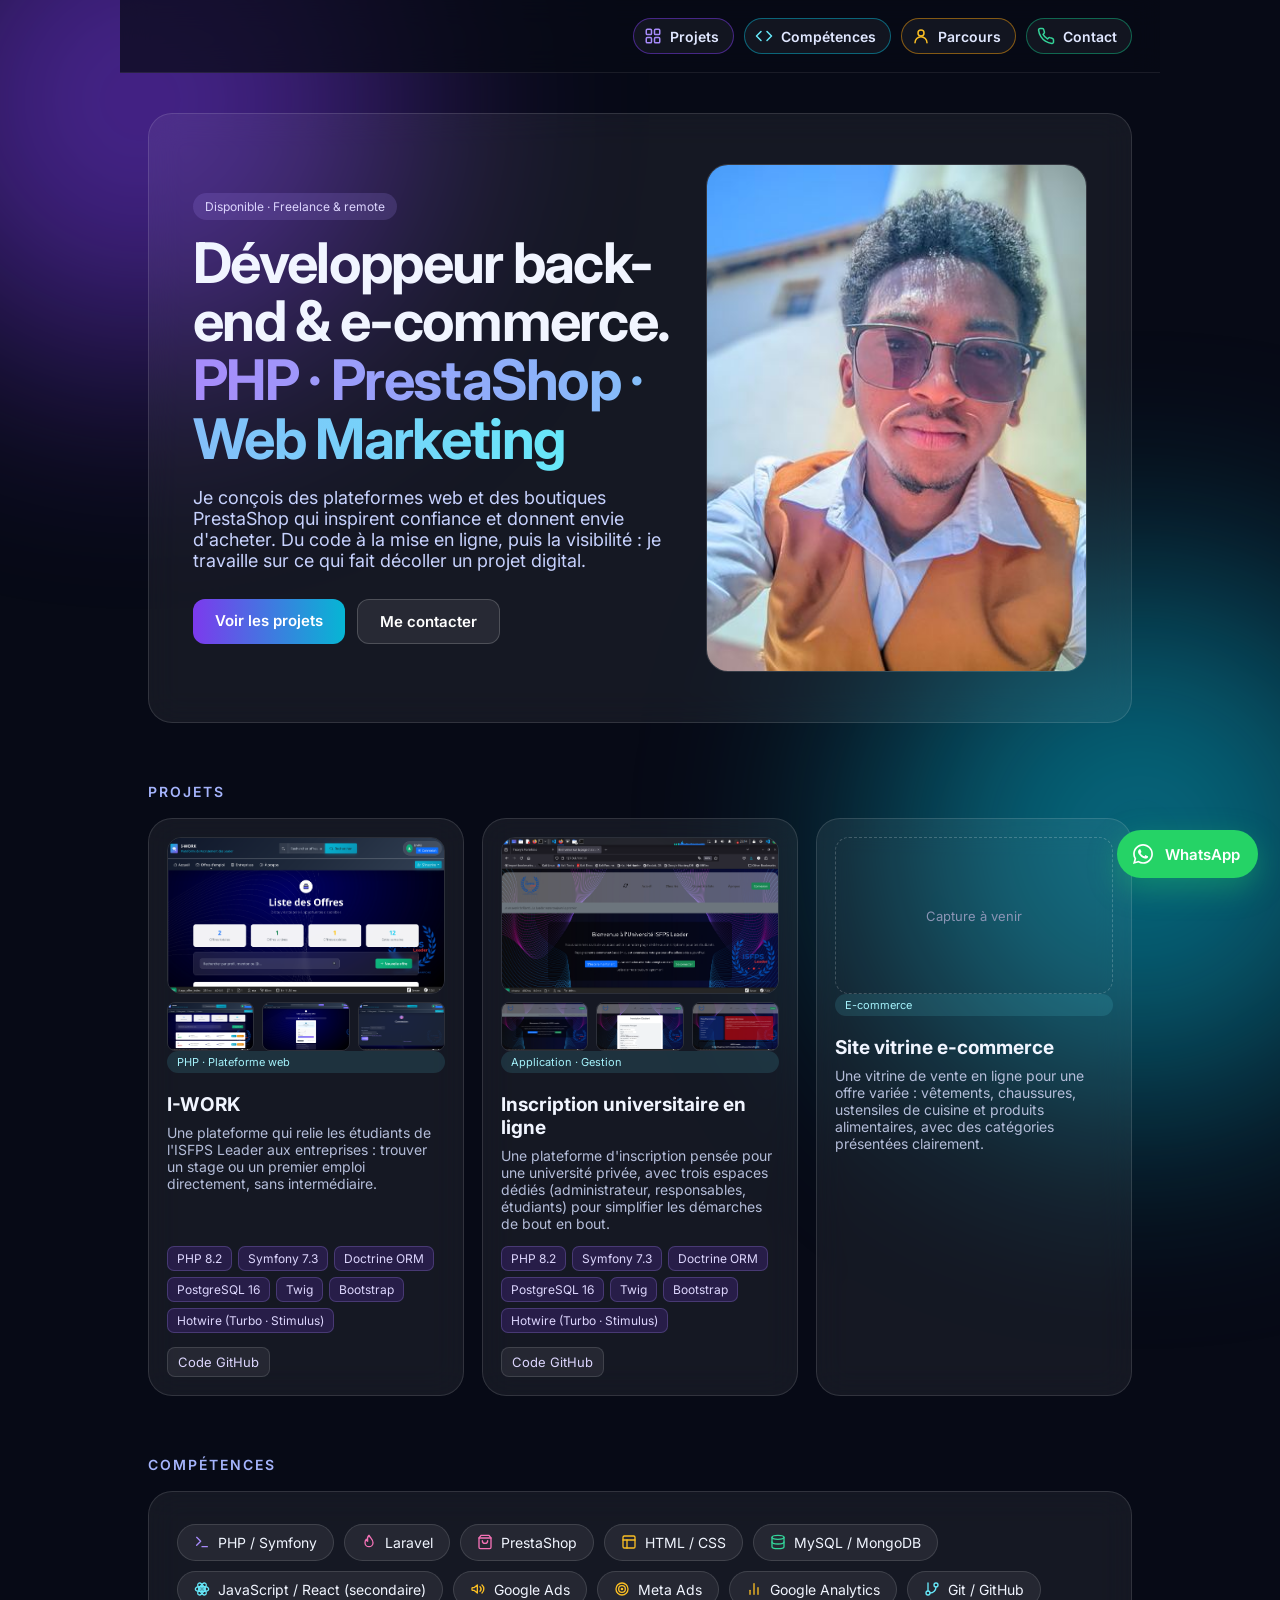
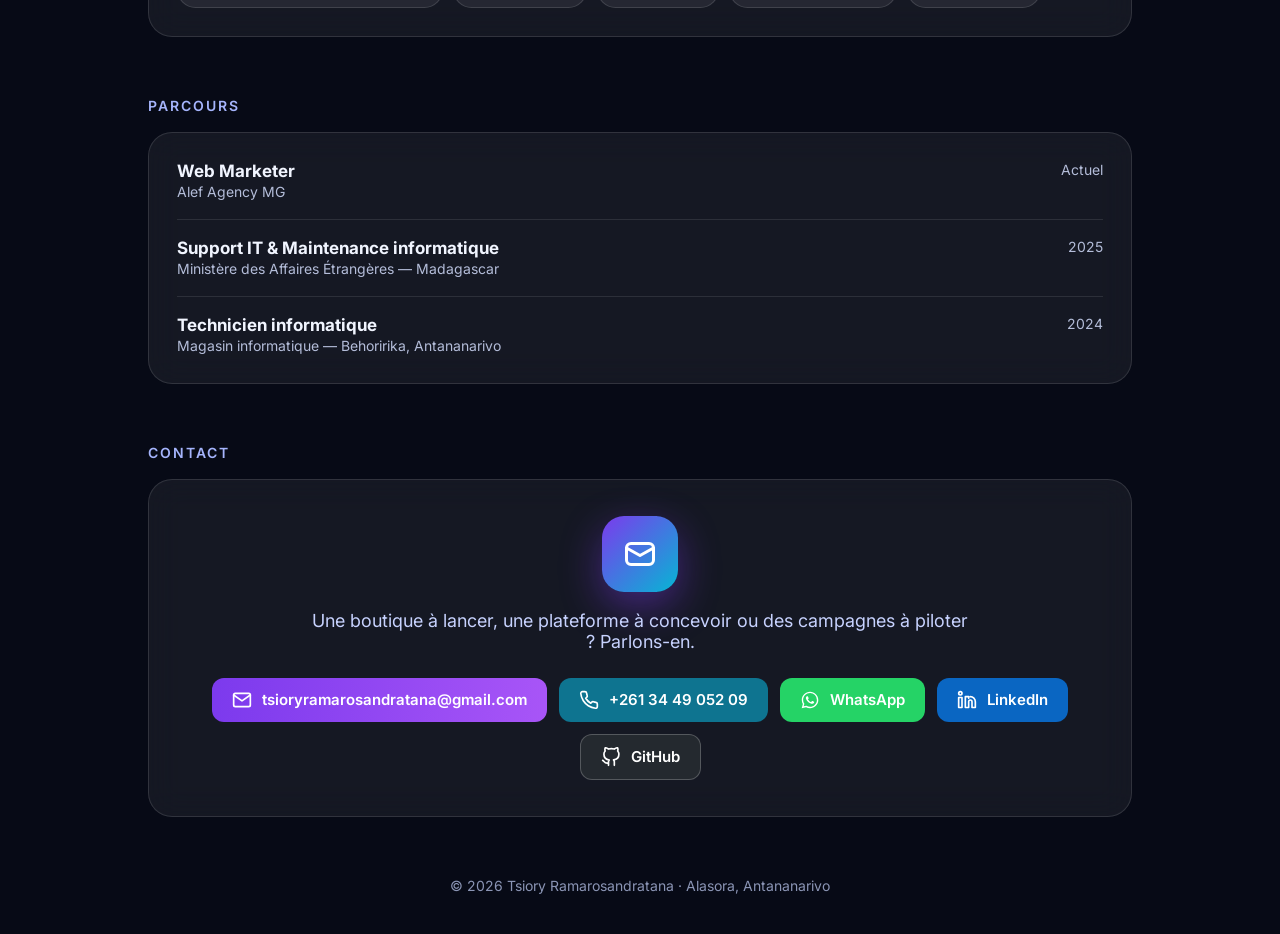
==== commit 866759da: "Redessiner la section contact : icônes, logo et boutons colorés Co-Authored-By: Claude Haiku 5.5 <no" ====
--- a/index.html
+++ b/index.html
@@ -72,6 +72,18 @@
 .wa-float:hover{transform:translateY(-3px);box-shadow:0 14px 36px rgba(37,211,102,.45)}
 .wa-float svg{width:24px;height:24px;flex-shrink:0}
 @media(max-width:600px){.wa-float span{display:none}.wa-float{padding:14px;border-radius:50%}}
+.contact-art{width:76px;height:76px;margin:0 auto 18px;border-radius:22px;background:linear-gradient(135deg,#7C3AED,#06B6D4);display:flex;align-items:center;justify-content:center;box-shadow:0 14px 40px rgba(124,58,237,.45)}
+.contact-art svg{width:36px;height:36px;color:#fff}
+.cgrid{display:flex;flex-wrap:wrap;justify-content:center;gap:12px;margin-top:8px}
+.cbtn{display:inline-flex;align-items:center;gap:10px;padding:12px 20px;border-radius:12px;font-weight:600;font-size:15px;text-decoration:none;color:#fff;transition:transform .2s,box-shadow .2s}
+.cbtn svg{width:20px;height:20px;flex-shrink:0}
+.cbtn:hover{transform:translateY(-3px);box-shadow:0 12px 28px rgba(0,0,0,.35)}
+.c-mail{background:linear-gradient(90deg,#7C3AED,#A855F7)}
+.c-tel{background:#0E7490}
+.c-wa{background:#25D366}
+.c-li{background:#0A66C2}
+.c-gh{background:#24292F;border:1px solid rgba(255,255,255,.22)}
+@media(max-width:600px){.cbtn{width:100%;justify-content:center}}
 footer{margin-top:60px;text-align:center;color:#8B95B5;font-size:14px}
 footer a{color:#C7D2FE}
 @media(max-width:600px){
@@ -160,13 +172,15 @@
 </section>
 
 <h2 id="contact">Contact</h2>
-<section class="glass" style="padding:28px;text-align:center">
-  <p class="lead" style="margin:0 auto 20px">Une boutique à lancer, une plateforme à concevoir ou des campagnes à piloter ? Parlons-en.</p>
-  <div class="btns" style="justify-content:center">
-    <a class="b b1" href="mailto:tsioryramarosandratana@gmail.com">tsioryramarosandratana@gmail.com</a>
-    <a class="b b2" href="tel:+261344905209">+261 34 49 052 09</a>
-    <a class="b b2" href="https://www.linkedin.com/in/tsioryp-ramarosandratana" target="_blank" rel="noopener">LinkedIn</a>
-    <a class="b b2" href="https://github.com/TsioryP" target="_blank" rel="noopener">GitHub</a>
+<section class="glass" style="padding:36px 28px;text-align:center">
+  <div class="contact-art"><svg viewBox="0 0 24 24" fill="none" stroke="currentColor" stroke-width="2" stroke-linecap="round" stroke-linejoin="round" aria-hidden="true"><rect x="3" y="5" width="18" height="14" rx="3"/><polyline points="3 8 12 13 21 8"/></svg></div>
+  <p class="lead" style="margin:0 auto 26px">Une boutique à lancer, une plateforme à concevoir ou des campagnes à piloter ? Parlons-en.</p>
+  <div class="cgrid">
+    <a class="cbtn c-mail" href="mailto:tsioryramarosandratana@gmail.com"><svg viewBox="0 0 24 24" fill="none" stroke="currentColor" stroke-width="2" stroke-linecap="round" stroke-linejoin="round" aria-hidden="true"><path d="M4 4h16c1.1 0 2 .9 2 2v12c0 1.1-.9 2-2 2H4c-1.1 0-2-.9-2-2V6c0-1.1.9-2 2-2z"/><polyline points="22,6 12,13 2,6"/></svg>tsioryramarosandratana@gmail.com</a>
+    <a class="cbtn c-tel" href="tel:+261344905209"><svg viewBox="0 0 24 24" fill="none" stroke="currentColor" stroke-width="2" stroke-linecap="round" stroke-linejoin="round" aria-hidden="true"><path d="M22 16.92v3a2 2 0 0 1-2.18 2 19.79 19.79 0 0 1-8.63-3.07 19.5 19.5 0 0 1-6-6 19.79 19.79 0 0 1-3.07-8.67A2 2 0 0 1 4.11 2h3a2 2 0 0 1 2 1.72 12.84 12.84 0 0 0 .7 2.81 2 2 0 0 1-.45 2.11L8.09 9.91a16 16 0 0 0 6 6l1.27-1.27a2 2 0 0 1 2.11-.45 12.84 12.84 0 0 0 2.81.7A2 2 0 0 1 22 16.92z"/></svg>+261 34 49 052 09</a>
+    <a class="cbtn c-wa" href="https://wa.me/261344905209" target="_blank" rel="noopener"><svg viewBox="0 0 24 24" fill="currentColor" aria-hidden="true"><path d="M12.04 2C6.58 2 2.13 6.45 2.13 11.91c0 1.75.46 3.45 1.32 4.95L2 22l5.25-1.38a9.9 9.9 0 0 0 4.79 1.22h.01c5.46 0 9.91-4.45 9.91-9.91C21.96 6.45 17.5 2 12.04 2zm0 18.15h-.01a8.2 8.2 0 0 1-4.19-1.15l-.3-.18-3.12.82.83-3.04-.2-.31a8.2 8.2 0 0 1-1.26-4.38c0-4.54 3.7-8.24 8.25-8.24 2.2 0 4.27.86 5.82 2.42a8.19 8.19 0 0 1 2.41 5.83c0 4.54-3.7 8.25-8.27 8.25zm4.52-6.17c-.25-.12-1.47-.72-1.69-.81-.23-.08-.39-.12-.55.12-.17.25-.64.81-.78.97-.14.17-.29.19-.53.06-.25-.12-1.05-.39-2-1.23-.74-.66-1.24-1.47-1.38-1.72-.14-.25-.02-.38.11-.5.11-.11.25-.29.37-.43.12-.14.17-.25.25-.41.08-.17.04-.31-.02-.43-.06-.12-.55-1.33-.76-1.82-.2-.48-.4-.42-.55-.42h-.47c-.16 0-.43.06-.66.31-.23.25-.86.84-.86 2.05s.88 2.38 1 2.54c.12.17 1.73 2.64 4.19 3.7.59.25 1.05.4 1.4.52.59.19 1.12.16 1.55.1.47-.07 1.47-.6 1.67-1.18.21-.58.21-1.07.14-1.18-.06-.11-.22-.17-.47-.29z"/></svg>WhatsApp</a>
+    <a class="cbtn c-li" href="https://www.linkedin.com/in/tsioryp-ramarosandratana" target="_blank" rel="noopener"><svg viewBox="0 0 24 24" fill="none" stroke="currentColor" stroke-width="2" stroke-linecap="round" stroke-linejoin="round" aria-hidden="true"><path d="M16 8a6 6 0 0 1 6 6v7h-4v-7a2 2 0 0 0-2-2 2 2 0 0 0-2 2v7h-4v-13h4v2"/><rect x="2" y="9" width="4" height="12"/><circle cx="4" cy="4" r="2"/></svg>LinkedIn</a>
+    <a class="cbtn c-gh" href="https://github.com/TsioryP" target="_blank" rel="noopener"><svg viewBox="0 0 24 24" fill="none" stroke="currentColor" stroke-width="2" stroke-linecap="round" stroke-linejoin="round" aria-hidden="true"><path d="M9 19c-5 1.5-5-2.5-7-3m14 6v-3.87a3.37 3.37 0 0 0-.94-2.61c3.14-.35 6.44-1.54 6.44-7A5.44 5.44 0 0 0 20 4.77 5.07 5.07 0 0 0 19.91 1S18.73.65 16 2.48a13.38 13.38 0 0 0-7 0C6.27.65 5.09 1 5.09 1A5.07 5.07 0 0 0 5 4.77a5.44 5.44 0 0 0-1.5 3.78c0 5.42 3.3 6.61 6.44 7A3.37 3.37 0 0 0 9 18.13V22"/></svg>GitHub</a>
   </div>
 </section>
 
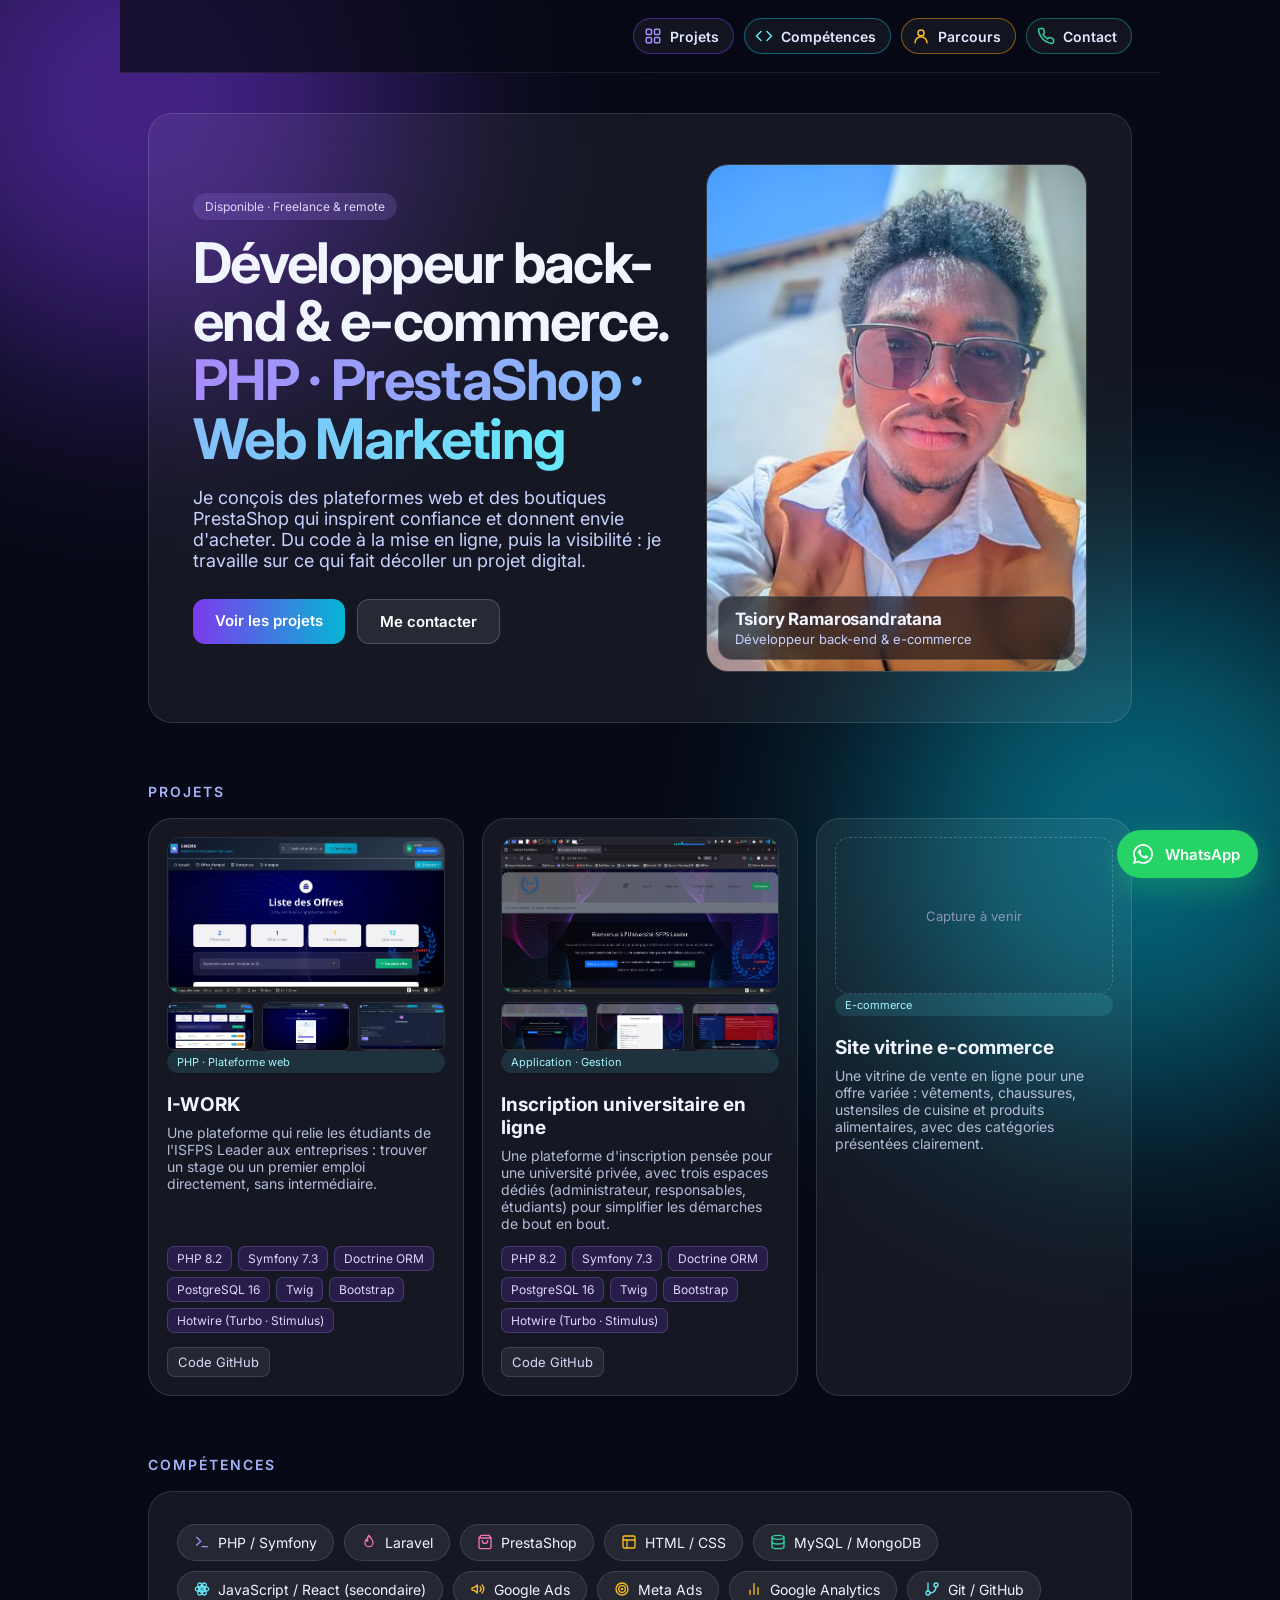
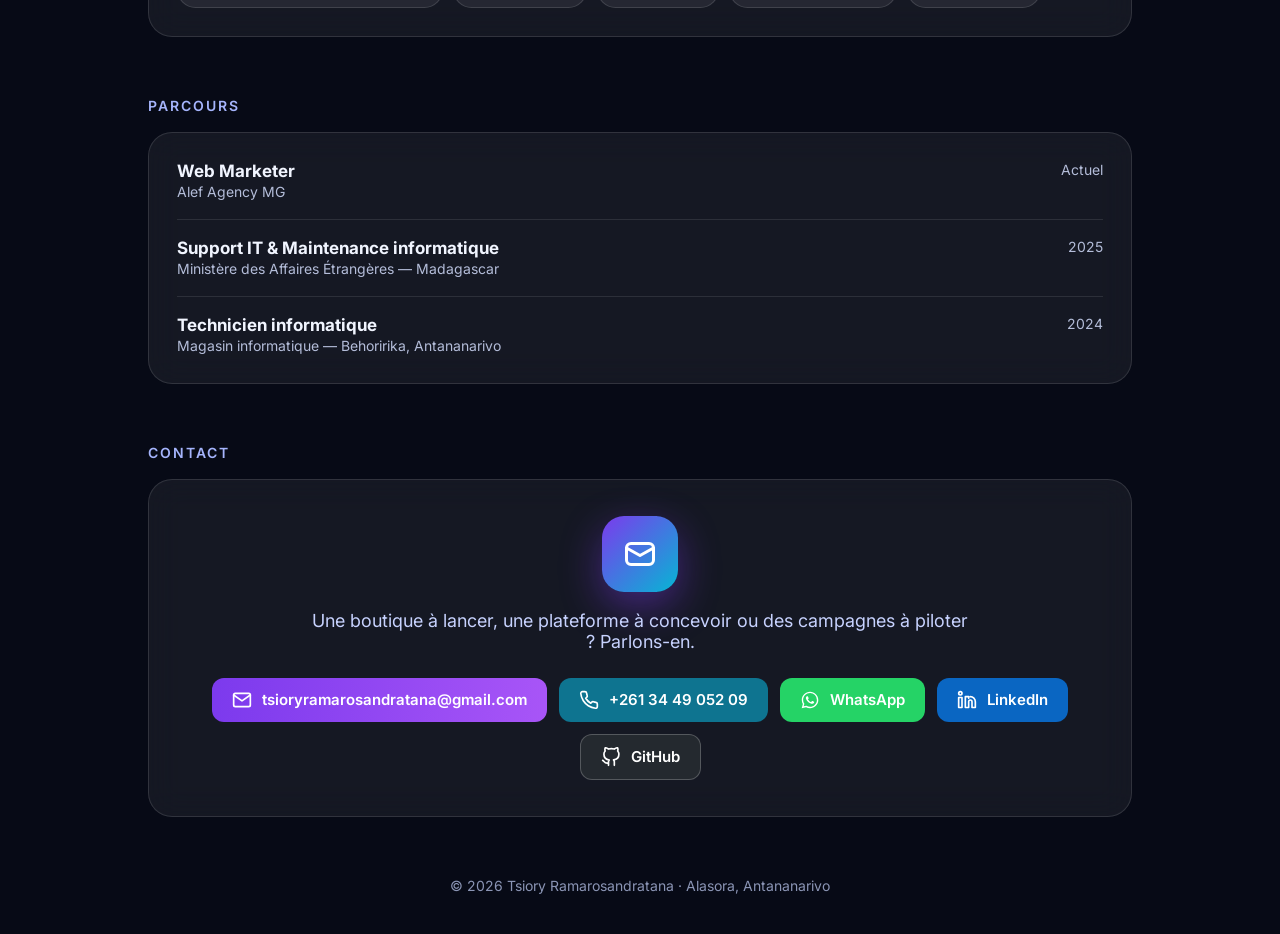
==== commit 32f464dc: "Afficher le nom sur la photo de profil Co-Authored-By: Claude Haiku 5.5 <noreply@anthropic.com> Clau" ====
--- a/index.html
+++ b/index.html
@@ -27,6 +27,10 @@
 .glass{background:rgba(255,255,255,.06);border:1px solid rgba(255,255,255,.12);backdrop-filter:blur(16px);-webkit-backdrop-filter:blur(16px);border-radius:24px;padding:28px}
 .hero{padding:50px 44px;display:grid;grid-template-columns:1.25fr 1fr;gap:36px;align-items:center}
 .hero-photo{width:100%;aspect-ratio:3/4;object-fit:cover;object-position:50% 30%;border-radius:22px;border:1px solid rgba(255,255,255,.14);display:block}
+.hero-media{position:relative}
+.hero-name{position:absolute;left:12px;right:12px;bottom:12px;padding:12px 16px;border-radius:14px;background:rgba(7,10,22,.62);backdrop-filter:blur(12px);-webkit-backdrop-filter:blur(12px);border:1px solid rgba(255,255,255,.16)}
+.hero-name strong{display:block;font-size:17px;letter-spacing:-.01em}
+.hero-name span{display:block;font-size:13px;color:#C7D2FE;margin-top:2px}
 .chip{display:inline-block;font-size:12px;padding:6px 12px;border-radius:999px;background:rgba(167,139,250,.18);color:#DDD6FE}
 h1{font-size:56px;line-height:1.05;letter-spacing:-.03em;margin:14px 0 18px;font-weight:700}
 h1 span{background:linear-gradient(90deg,#A78BFA,#67E8F9);-webkit-background-clip:text;background-clip:text;color:transparent}
@@ -92,7 +96,7 @@
   .bar nav a{font-size:11px;padding:6px 7px;gap:3px;min-width:0;white-space:nowrap}
   .bar nav a svg{width:13px;height:13px}
 }
-@media(max-width:860px){.sec{grid-template-columns:1fr}h1{font-size:40px}.hero{padding:30px;grid-template-columns:1fr}.hero-photo{max-width:340px;margin:0 auto;order:-1}}
+@media(max-width:860px){.sec{grid-template-columns:1fr}h1{font-size:40px}.hero{padding:30px;grid-template-columns:1fr}.hero-media{max-width:340px;margin:0 auto;order:-1}}
 </style>
 </head>
 <body>
@@ -112,7 +116,10 @@
     <a class="b b2" href="#contact">Me contacter</a>
   </div>
   </div>
-  <img class="hero-photo" src="Public/profil.jpg" alt="Tsiory Ramarosandratana" loading="eager">
+  <div class="hero-media">
+    <img class="hero-photo" src="Public/profil.jpg" alt="Tsiory Ramarosandratana" loading="eager">
+    <div class="hero-name"><strong>Tsiory Ramarosandratana</strong><span>Développeur back-end &amp; e-commerce</span></div>
+  </div>
 </section>
 
 <h2 id="projets">Projets</h2>
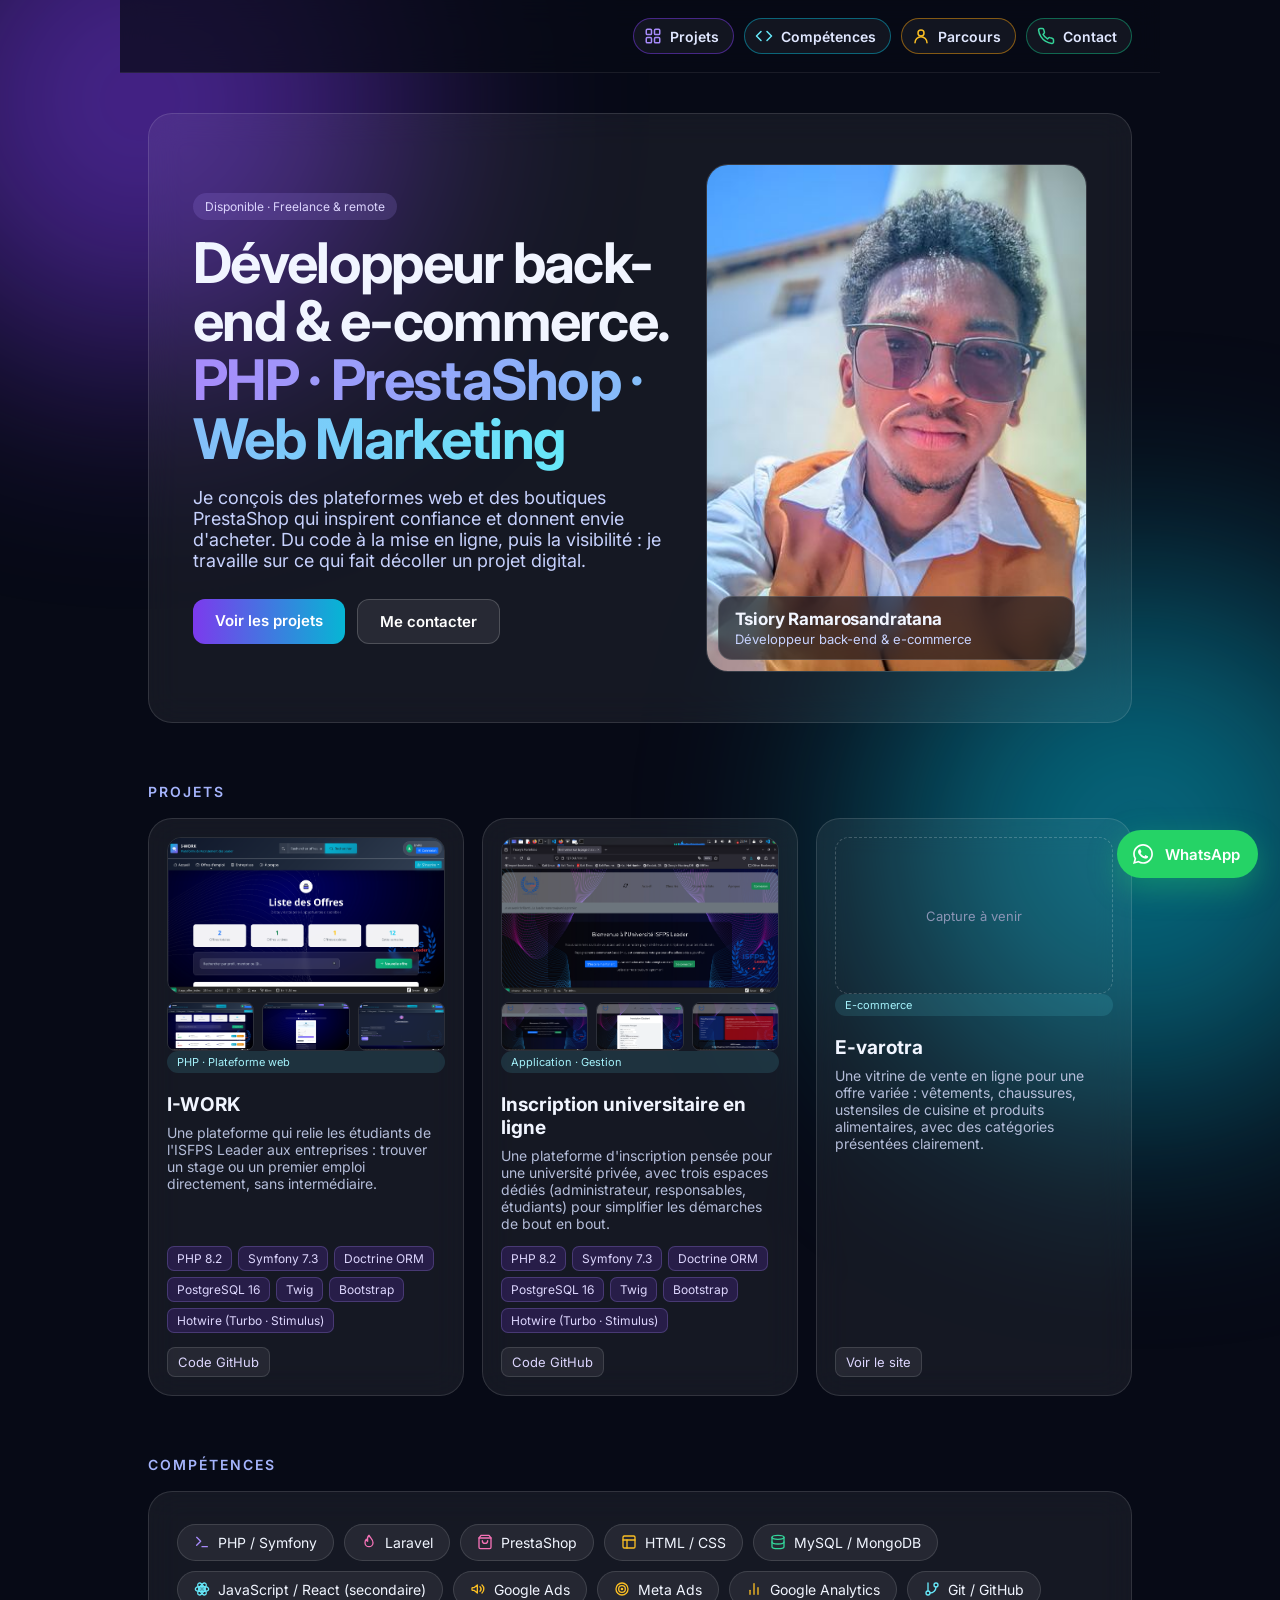
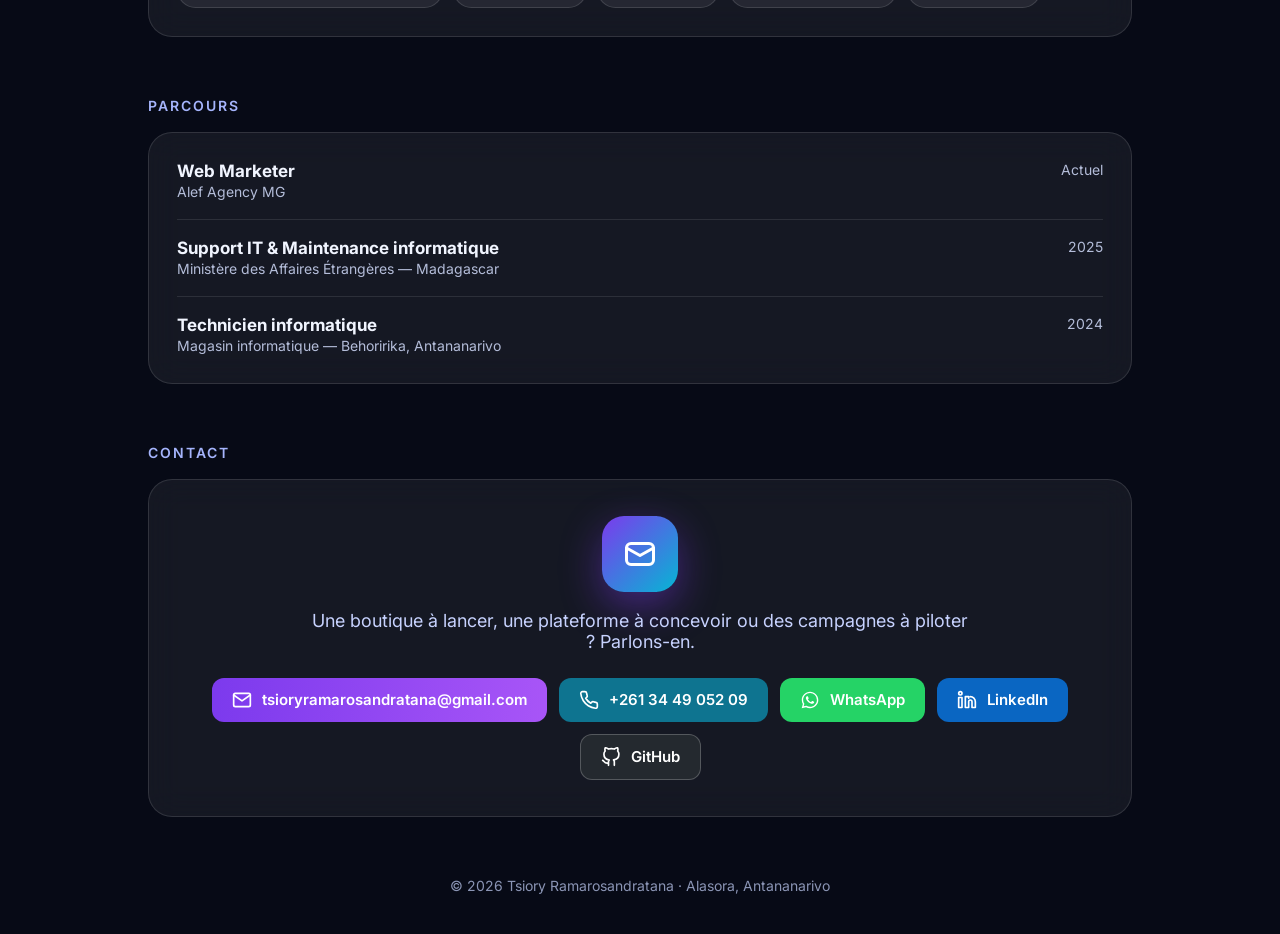
==== commit 8f10b28c: "Nommer le projet e-commerce E-varotra et ajouter le lien du site Co-Authored-By: Claude Haiku 5.5 <n" ====
--- a/index.html
+++ b/index.html
@@ -156,8 +156,9 @@
   <article class="glass proj">
     <div class="none">Capture à venir</div>
     <span class="chip-s">E-commerce</span>
-    <h3>Site vitrine e-commerce</h3>
+    <h3>E-varotra</h3>
     <p>Une vitrine de vente en ligne pour une offre variée : vêtements, chaussures, ustensiles de cuisine et produits alimentaires, avec des catégories présentées clairement.</p>
+    <div class="links"><a href="https://e-varotra-tp.netlify.app/" target="_blank" rel="noopener">Voir le site</a></div>
   </article>
 
 </div>
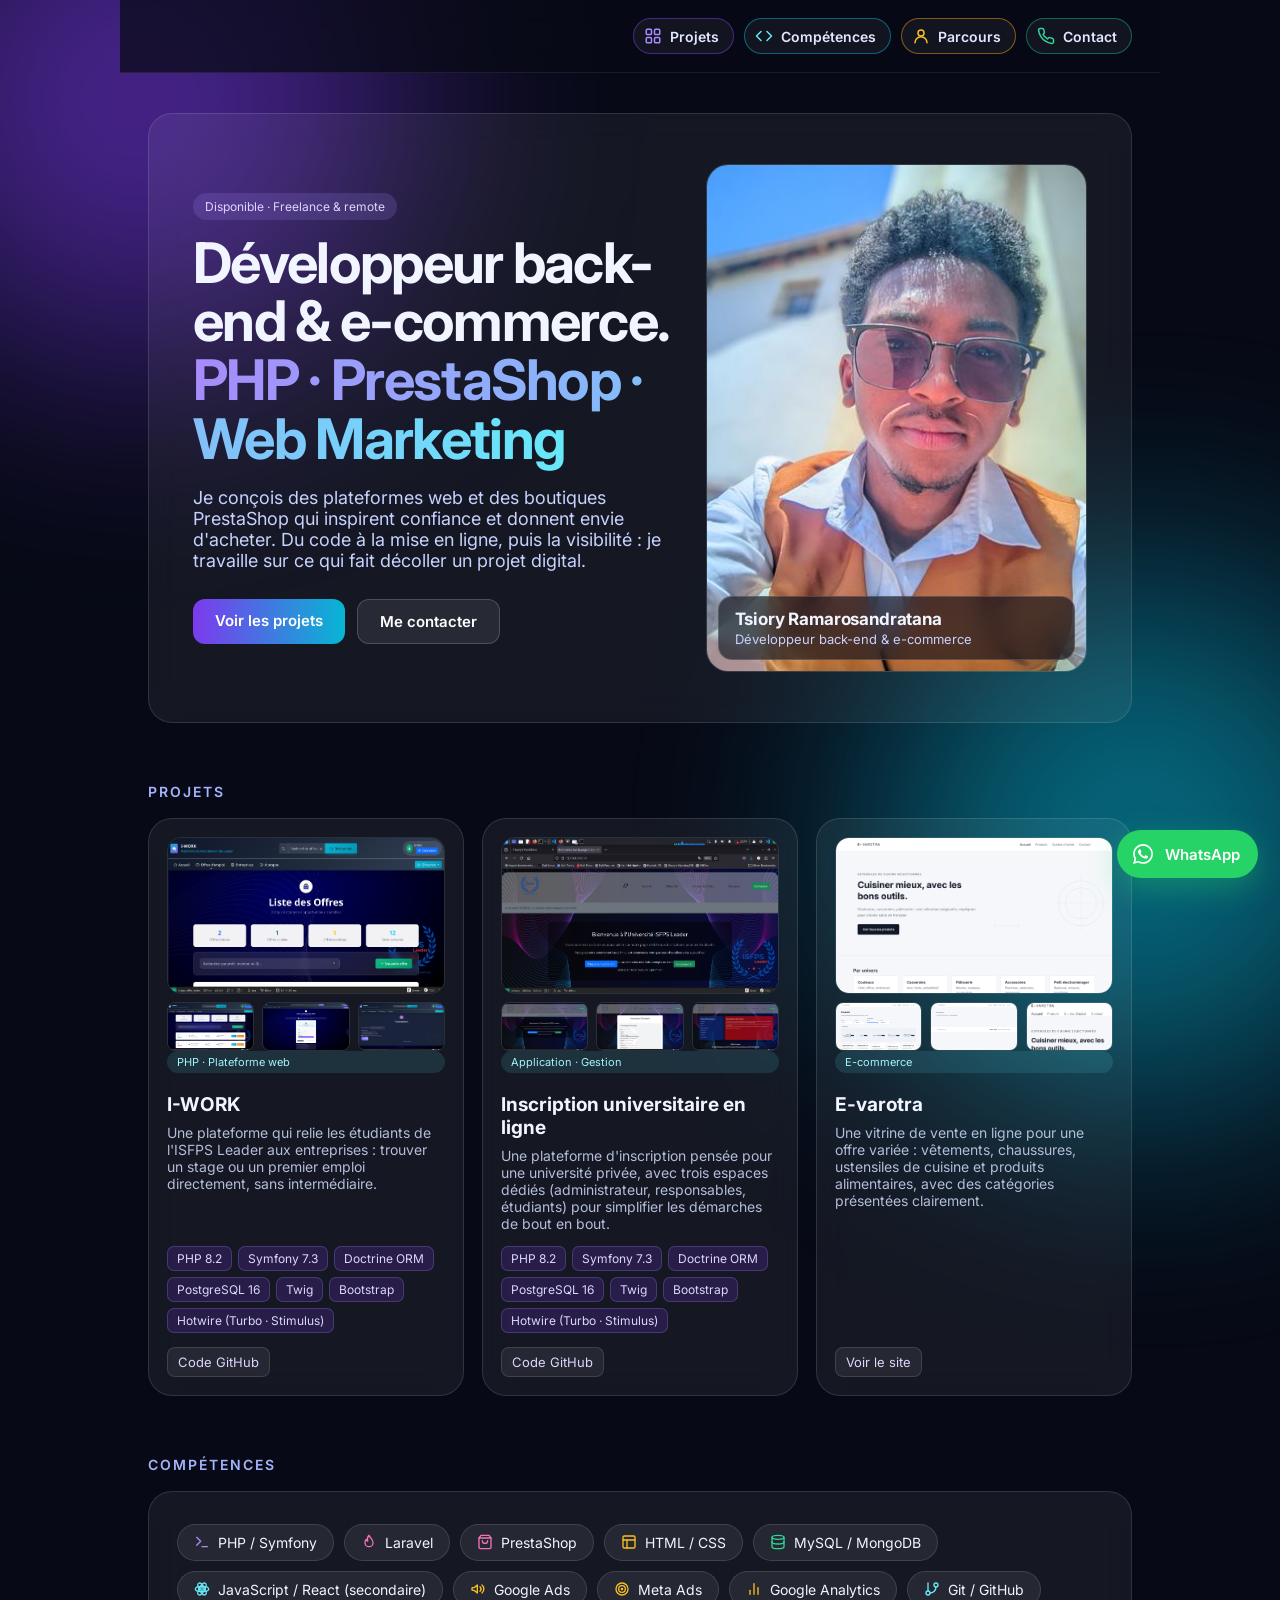
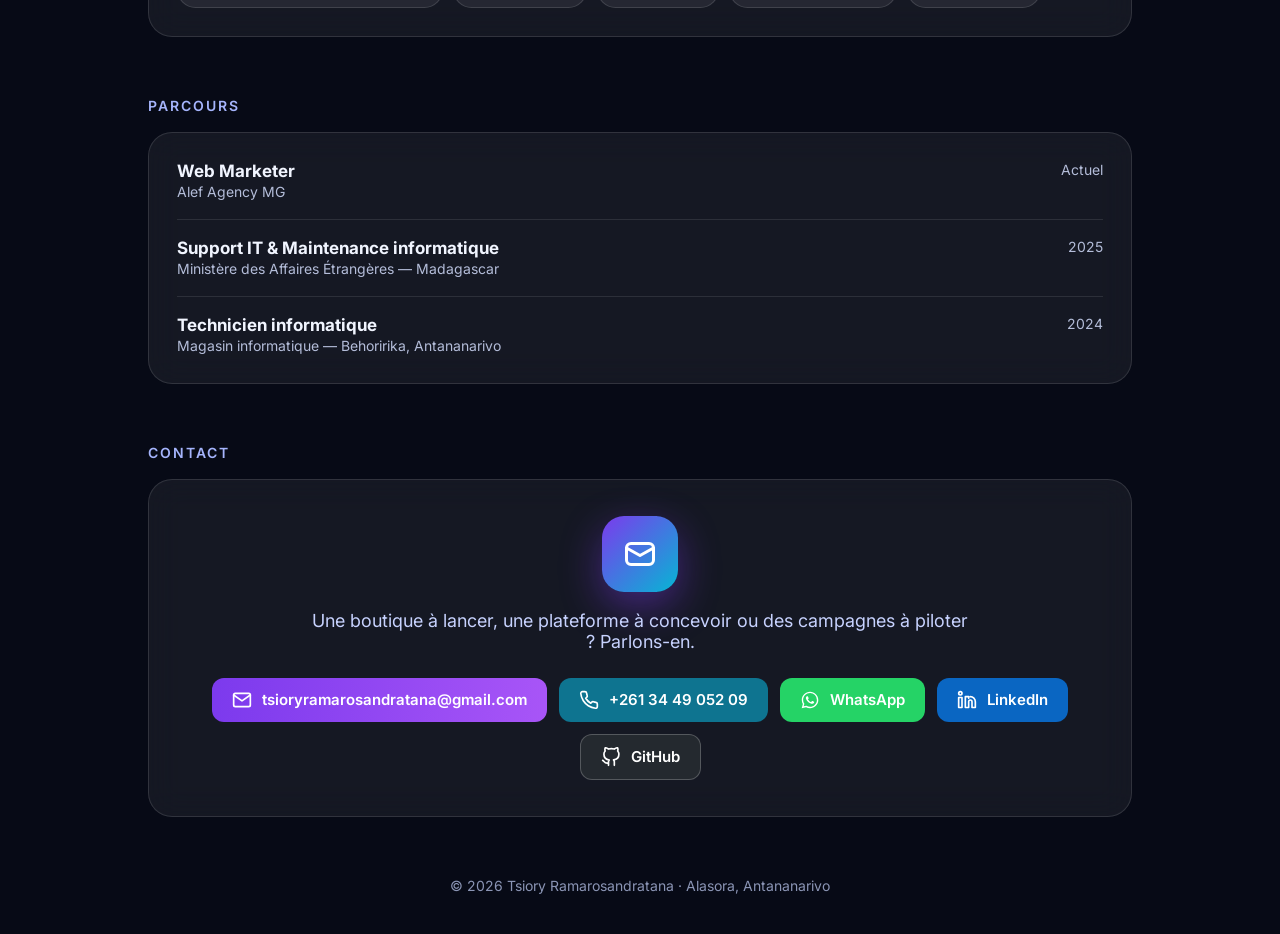
==== commit 93da5778: "Ajouter les aperçus du site E-varotra à la carte projet Captures prises depuis le code du dépôt Tsio" ====
--- a/index.html
+++ b/index.html
@@ -154,7 +154,12 @@
   </article>
 
   <article class="glass proj">
-    <div class="none">Capture à venir</div>
+    <img class="shot" src="Public/evarotra/accueil.png" alt="E-varotra — accueil" loading="lazy">
+    <div class="thumbs">
+      <img src="Public/evarotra/produits.png" alt="E-varotra — catalogue produits" loading="lazy">
+      <img src="Public/evarotra/produit.png" alt="E-varotra — fiche produit" loading="lazy">
+      <img src="Public/evarotra/accueil-mobile.png" alt="E-varotra — version mobile" loading="lazy">
+    </div>
     <span class="chip-s">E-commerce</span>
     <h3>E-varotra</h3>
     <p>Une vitrine de vente en ligne pour une offre variée : vêtements, chaussures, ustensiles de cuisine et produits alimentaires, avec des catégories présentées clairement.</p>
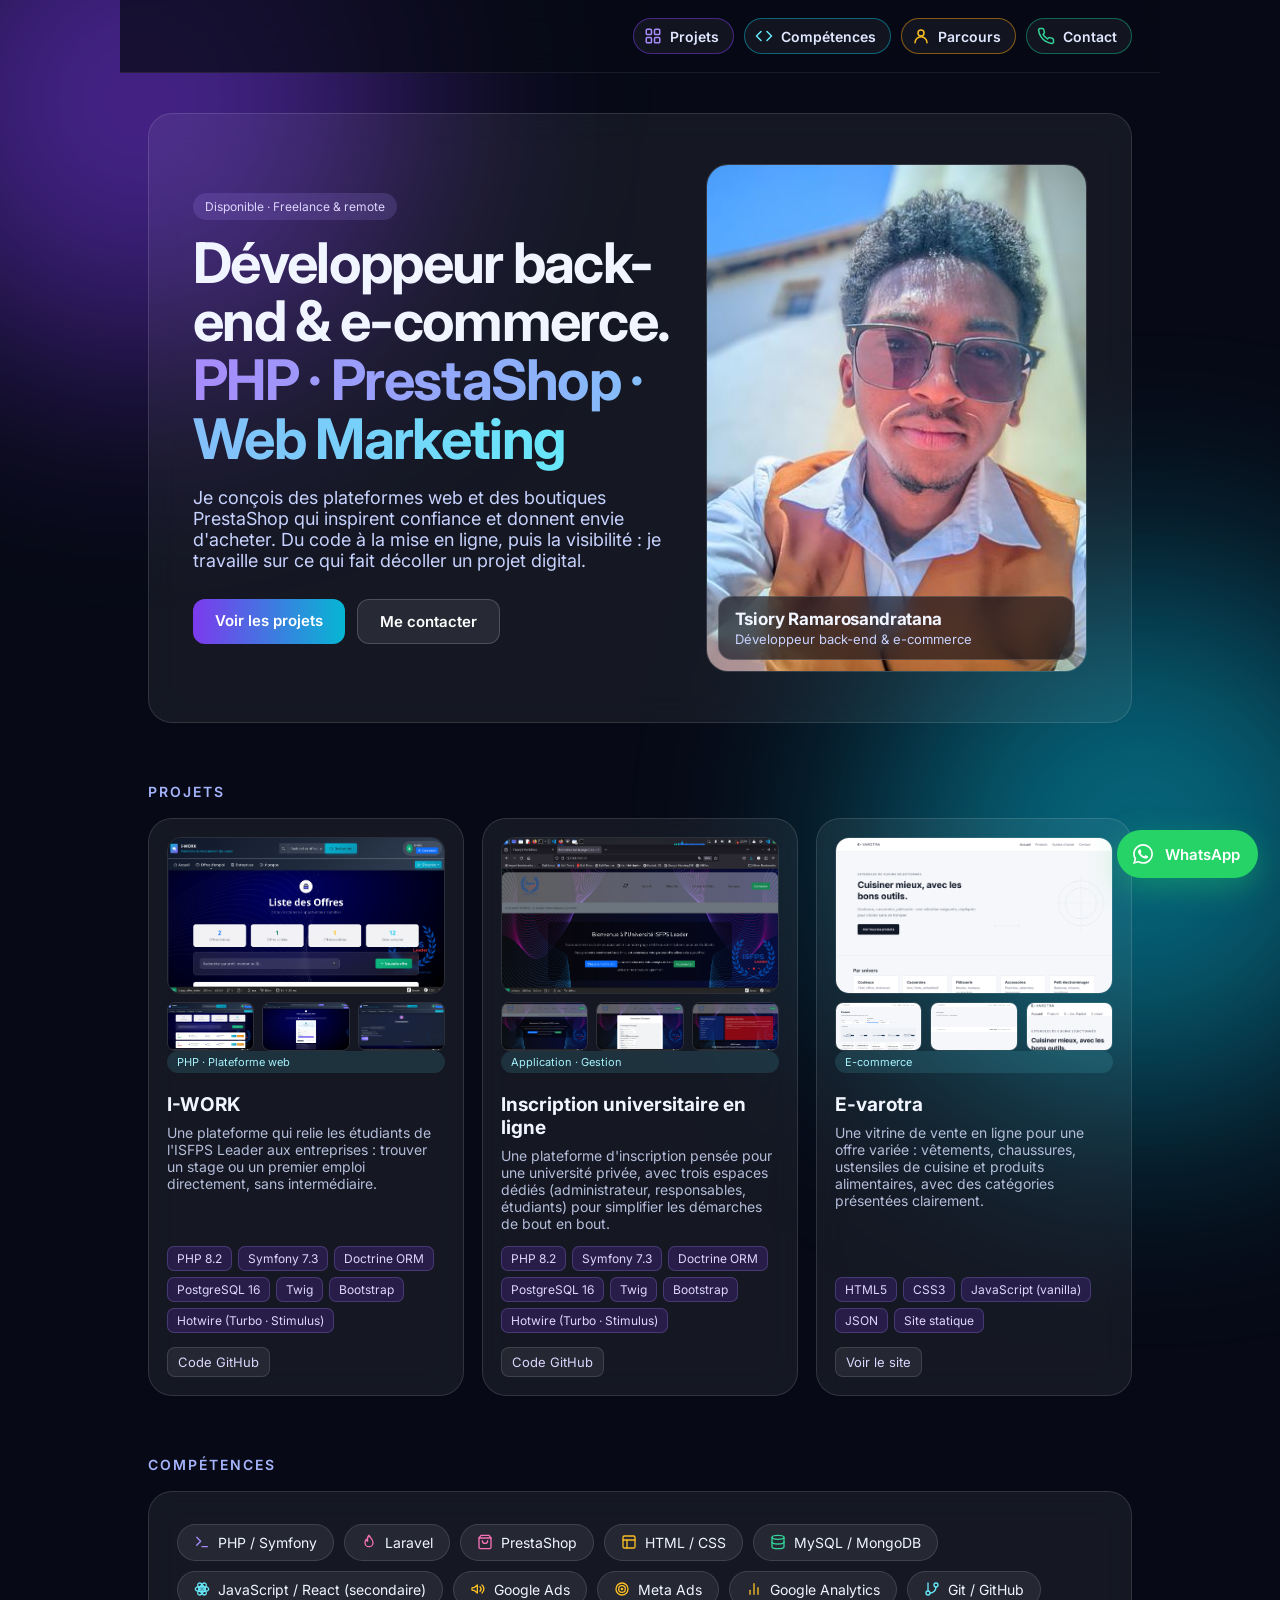
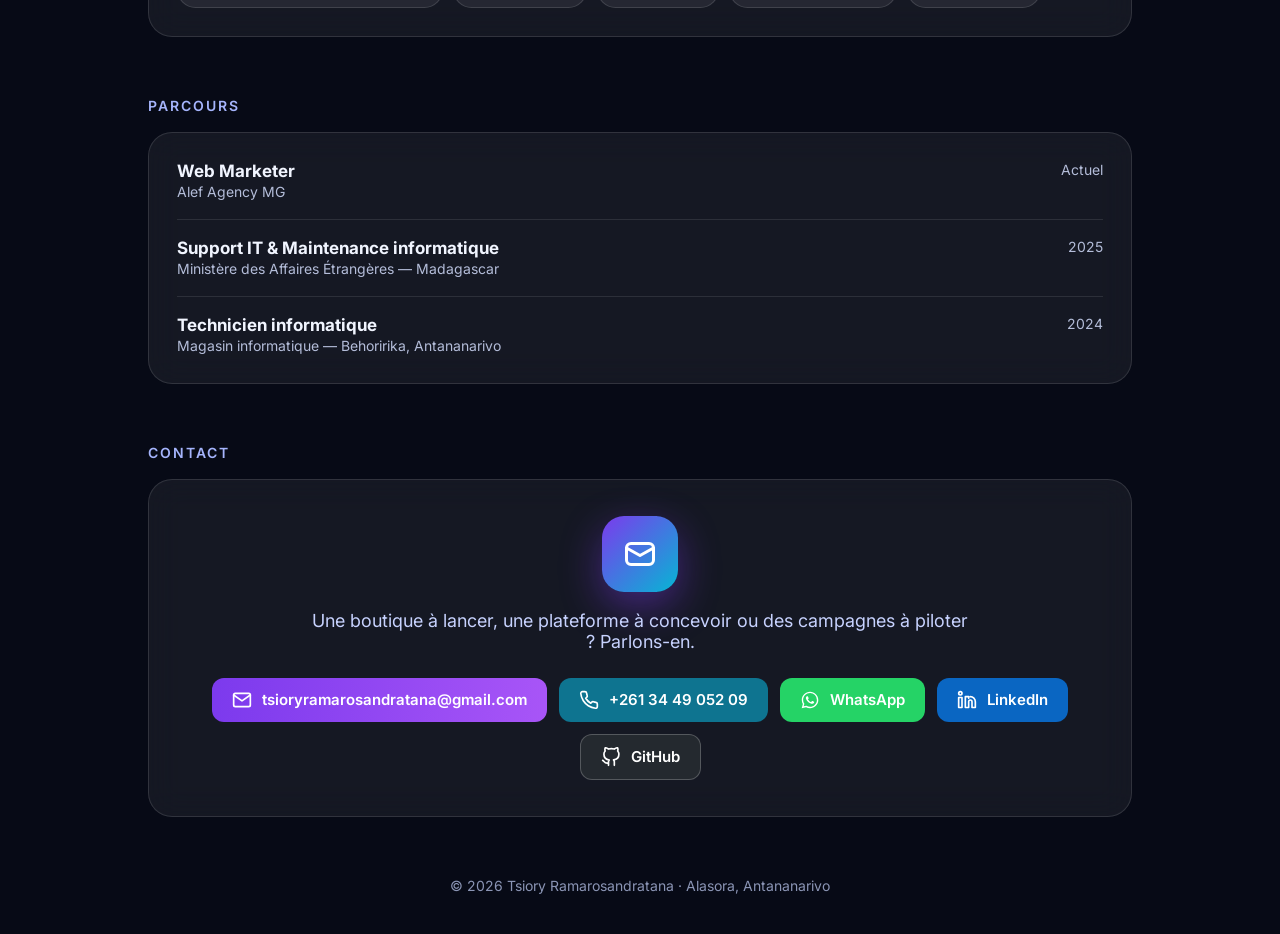
==== commit f6d584ad: "Ajouter la stack technique du projet E-varotra Stack vérifiée dans le dépôt : HTML, CSS, JavaScript " ====
--- a/index.html
+++ b/index.html
@@ -163,6 +163,7 @@
     <span class="chip-s">E-commerce</span>
     <h3>E-varotra</h3>
     <p>Une vitrine de vente en ligne pour une offre variée : vêtements, chaussures, ustensiles de cuisine et produits alimentaires, avec des catégories présentées clairement.</p>
+    <div class="stack-tags"><span>HTML5</span><span>CSS3</span><span>JavaScript (vanilla)</span><span>JSON</span><span>Site statique</span></div>
     <div class="links"><a href="https://e-varotra-tp.netlify.app/" target="_blank" rel="noopener">Voir le site</a></div>
   </article>
 
